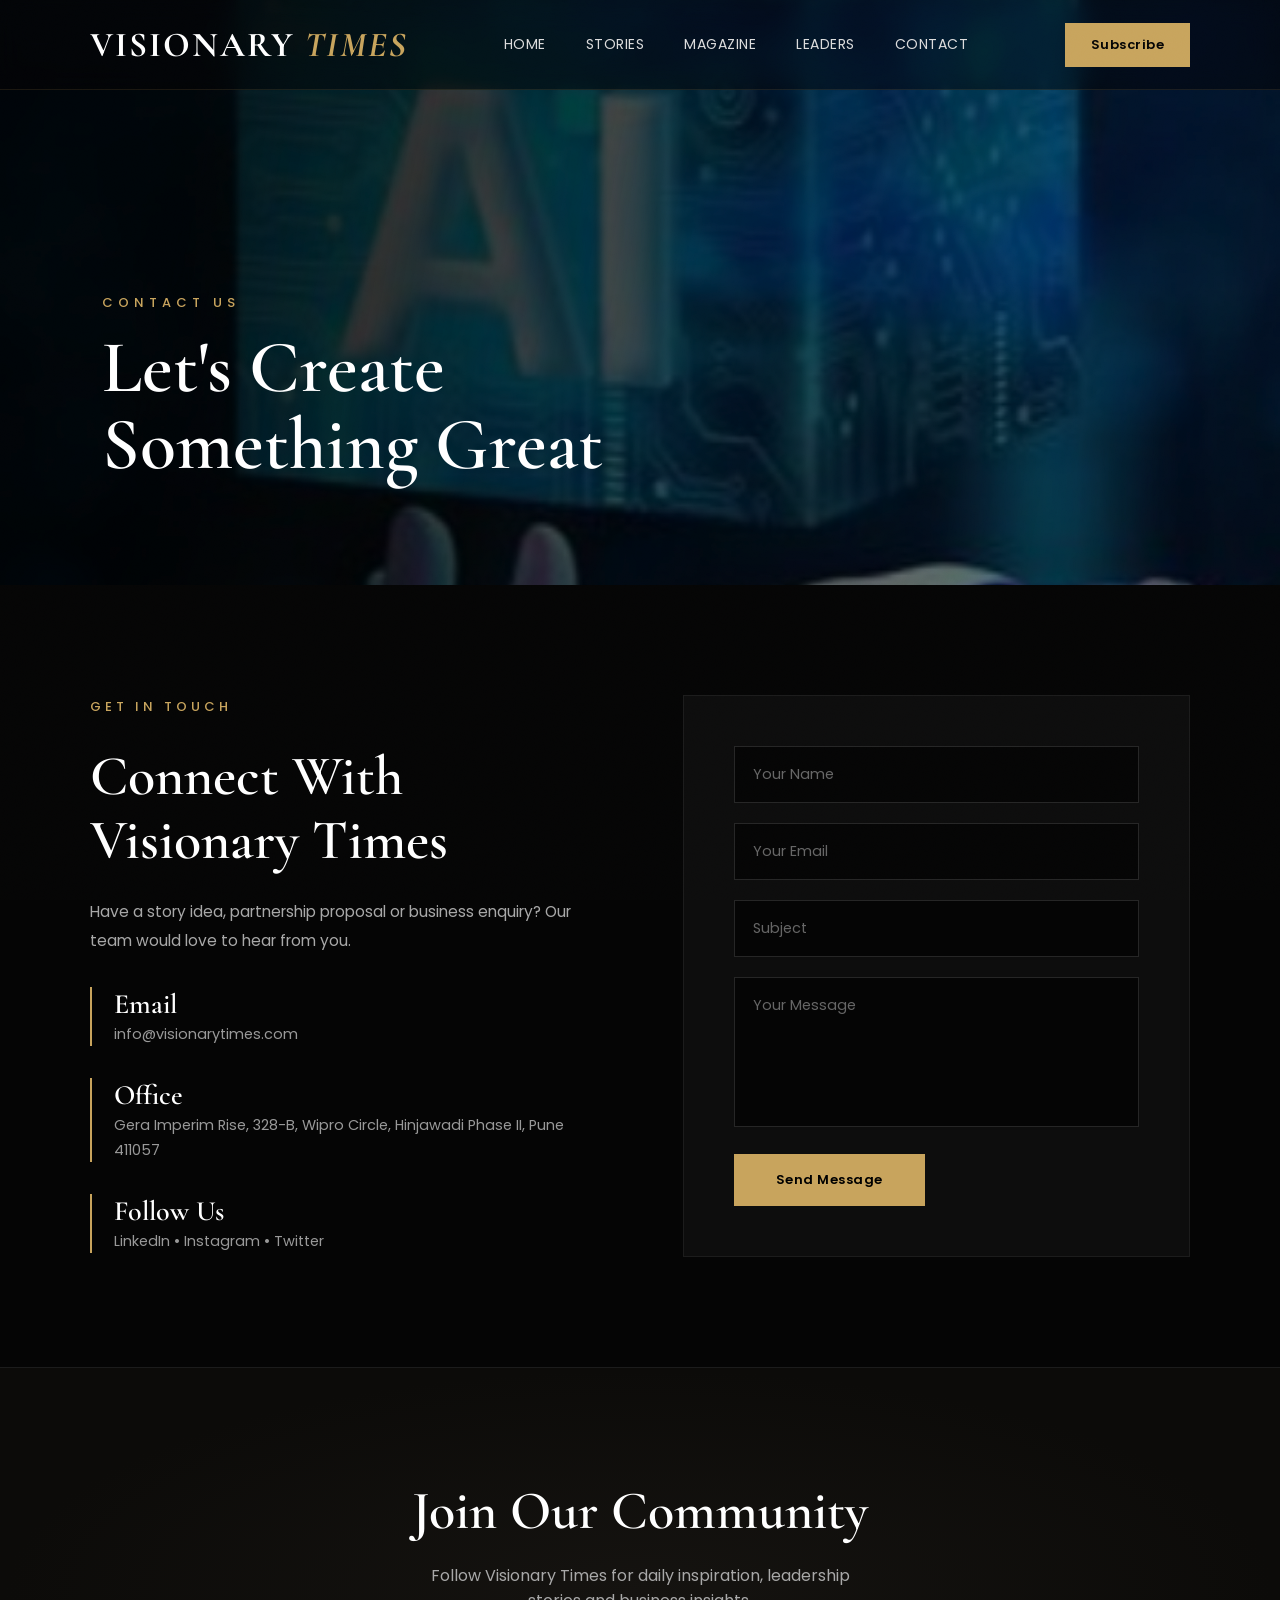
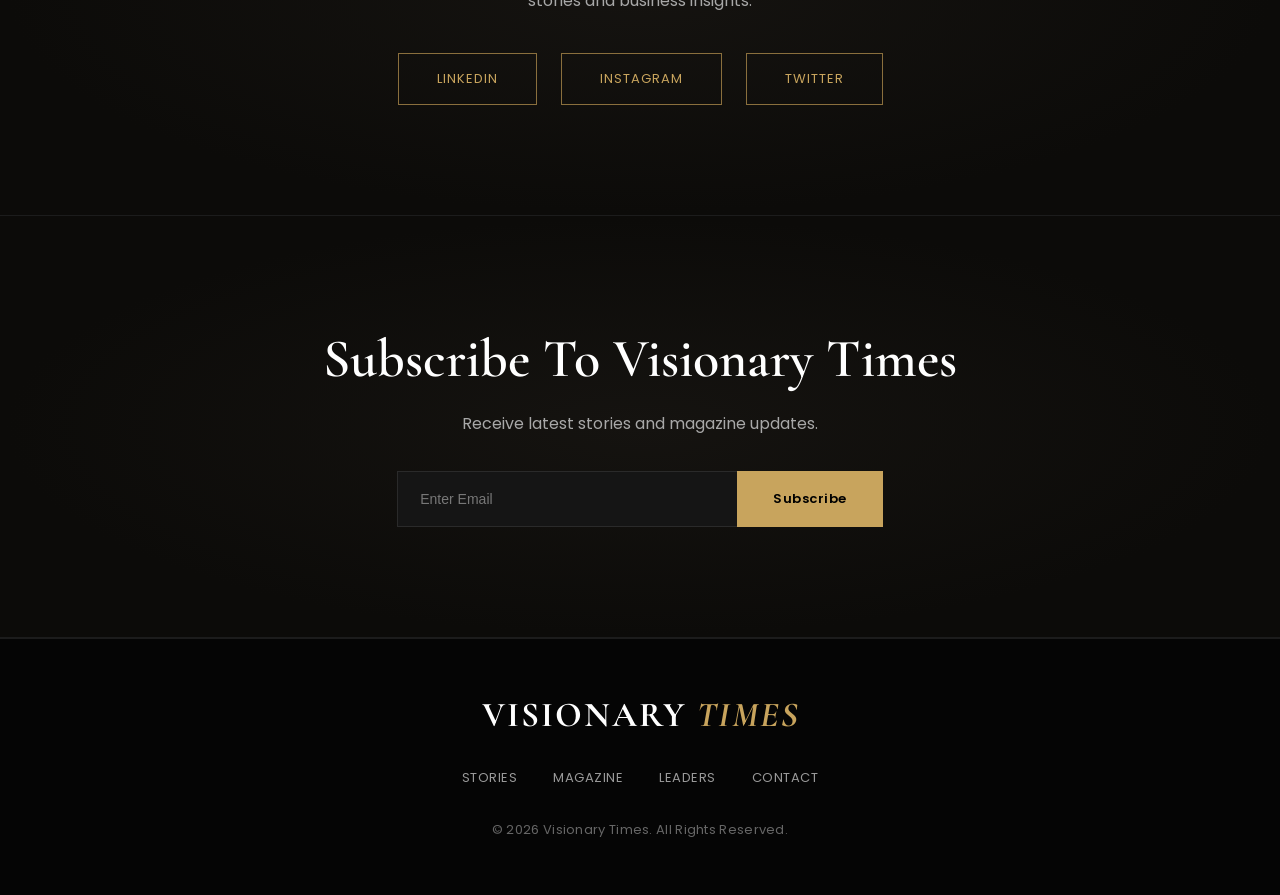
==== day9/contact.html @ ce2d045f "Magazine Website" ====
<!DOCTYPE html>
<html lang="en">
<head>
<meta charset="UTF-8">
<meta name="viewport" content="width=device-width, initial-scale=1.0">
<title>Contact | Visionary Times</title>
<link rel="stylesheet" href="css/style.css">
<link href="https://fonts.googleapis.com/css2?family=Cormorant+Garamond:wght@500;700&family=Poppins:wght@300;400;600&display=swap" rel="stylesheet">
</head>
<body>
<!-- HEADER -->
<header class="header">
<div class="logo">
VISIONARY <span>TIMES</span>
</div>
<nav class="navbar">
<a href="index.html">
Home
</a>
<a href="stories.html">
Stories
</a>
<a href="magazines.html">
Magazine
</a>
<a href="leaders.html">
Leaders
</a>
<a href="contact.html">
Contact
</a>
</nav>
<div class="header-right">
<button>
Subscribe
</button>
<div class="menu">
</div>
</div>
</header>
<!-- HERO -->
<section class="page-hero">
<img src="images/hero2.jpg">
<div class="page-overlay"></div>
<div class="page-title">
<p>
CONTACT US
</p>
<h1>
Let's Create<br>
Something Great
</h1>
</div>
</section>
<!-- CONTACT SECTION -->
<section class="contact-section">
<div class="contact-info">
<p>
GET IN TOUCH
</p>
<h2>
Connect With
Visionary Times
</h2>
<p>
Have a story idea, partnership proposal or
business enquiry? Our team would love to hear from you.
</p>
<div class="info-box">
<h3>
Email
</h3>
<span>
info@visionarytimes.com
</span>
</div>
<div class="info-box">
<h3>
Office
</h3>
<span>
Gera Imperim Rise, 328-B, Wipro Circle, Hinjawadi Phase II, Pune 411057
</span>
</div>
<div class="info-box">
<h3>
Follow Us
</h3>
<span>
LinkedIn • Instagram • Twitter
</span>
</div>
</div>
<!-- FORM -->
<div class="contact-form">
<form>
<input type="text" placeholder="Your Name">
<input type="email" placeholder="Your Email">
<input type="text" placeholder="Subject">
<textarea placeholder="Your Message"></textarea>
<button>
Send Message
</button>
</form>
</div>
</section>
<!-- SOCIAL -->
<section class="social-section">
<h2>
Join Our Community
</h2>
<p>
Follow Visionary Times for daily inspiration,
leadership stories and business insights.
</p>
<div class="social-links">
<a>
LinkedIn
</a>
<a>
Instagram
</a>
<a>
Twitter
</a>
</div>
</section>
<!-- NEWSLETTER -->
<section class="newsletter">
<h2>
Subscribe To Visionary Times
</h2>
<p>
Receive latest stories and magazine updates.
</p>
<div>
<input type="email" placeholder="Enter Email">
<button>
Subscribe
</button>
</div>
</section>
<footer>
<div class="logo">
VISIONARY <span>TIMES</span>
</div>
<div class="footer-links">
<a href="stories.html">
Stories
</a>
<a href="magazines.html">
Magazine
</a>
<a href="leaders.html">
Leaders
</a>
<a href="contact.html">
Contact
</a>
</div>
<p>
© 2026 Visionary Times. All Rights Reserved.
</p>
</footer>
<script src="js/script.js"></script>
</body>
</html>
---- day9/css/style.css ----
@import url('https://fonts.googleapis.com/css2?family=Cormorant+Garamond:ital,wght@0,400;0,500;0,600;0,700;1,500&family=Poppins:wght@300;400;500;600;700&display=swap');

*{
margin:0;
padding:0;
box-sizing:border-box;
}

:root{

--black:#050505;
--dark:#111;
--dark2:#161616;
--gold:#c8a45d;
--gold-light:#e6c988;
--gold-dim:#8a6f3d;
--white:#ffffff;
--gray:#b8b8b8;
--cream:#f5f1e8;

--ease:cubic-bezier(.22,1,.36,1);

}


html{
scroll-behavior:smooth;
}


body{

background:var(--black);
color:var(--white);
font-family:'Poppins',sans-serif;
position:relative;
overflow-x:hidden;

}

/* subtle film-grain texture for a premium print feel */
body::before{

content:"";
position:fixed;
inset:0;
pointer-events:none;
z-index:9999;
opacity:.035;
mix-blend-mode:overlay;
background-image:url("data:image/svg+xml,%3Csvg xmlns='http://www.w3.org/2000/svg' width='140' height='140'%3E%3Cfilter id='n'%3E%3CfeTurbulence type='fractalNoise' baseFrequency='0.9' numOctaves='2' stitchTiles='stitch'/%3E%3C/filter%3E%3Crect width='100%25' height='100%25' filter='url(%23n)'/%3E%3C/svg%3E");

}


::selection{

background:var(--gold);
color:var(--black);

}


::-webkit-scrollbar{

width:9px;

}


::-webkit-scrollbar-track{

background:var(--black);

}


::-webkit-scrollbar-thumb{

background:linear-gradient(var(--gold-dim),var(--gold));
border-radius:10px;

}


img{

width:100%;
display:block;

}



a{

text-decoration:none;
color:white;

}



button{

border:none;
cursor:pointer;
font-family:'Poppins',sans-serif;

}


a:focus-visible,
button:focus-visible,
input:focus-visible,
textarea:focus-visible{

outline:1px solid var(--gold);
outline-offset:4px;

}


@media (prefers-reduced-motion: reduce){

*{
animation-duration:.001ms !important;
transition-duration:.001ms !important;
scroll-behavior:auto !important;
}

}







/* ================= EDITORIAL RULE (signature motif) ================= */

/* a small gold rule + diamond, echoing a print masthead divider */

.subtitle,
.section-heading p{

display:inline-flex;
align-items:center;
gap:12px;

}


.subtitle::before,
.section-heading p::before{

content:"";
display:inline-block;
width:28px;
height:1px;
background:var(--gold);
flex-shrink:0;

}


.subtitle::after,
.section-heading p::after{

content:"◆";
font-size:6px;
color:var(--gold);

}








/* ================= HEADER ================= */


.header{

height:90px;
width:100%;
position:fixed;
top:0;
left:0;
z-index:1000;

display:flex;
align-items:center;
justify-content:space-between;

padding:0 7%;

background:rgba(5,5,5,0.55);

backdrop-filter:blur(14px) saturate(140%);
-webkit-backdrop-filter:blur(14px) saturate(140%);

border-bottom:1px solid rgba(200,164,93,0.12);

transition:background .5s var(--ease),border-color .5s var(--ease);

}


.header::after{

content:"";
position:absolute;
left:0;
bottom:-1px;
height:1px;
width:100%;

background:linear-gradient(90deg,transparent,var(--gold),transparent);

opacity:0;

transition:opacity .5s var(--ease);

}


.header.scrolled::after{

opacity:.6;

}



.logo{

font-family:'Cormorant Garamond',serif;
font-size:35px;
font-weight:700;
letter-spacing:2px;

}


.logo span{

color:var(--gold);
font-style:italic;

}



.navbar{

display:flex;
gap:40px;

}


.navbar a{

font-size:14px;
color:#ddd;
position:relative;
letter-spacing:.5px;
text-transform:uppercase;
transition:color .3s;

}


.navbar a:hover{

color:var(--gold-light);

}



.navbar a::after{

content:"";
position:absolute;
bottom:-8px;
left:0;

width:0;
height:1px;

background:var(--gold);

transition:width .4s var(--ease);

}



.navbar a:hover::after{

width:100%;

}



.header-right{

display:flex;
align-items:center;
gap:25px;

}



.header-right button{

background:var(--gold);
padding:12px 26px;

font-weight:600;
font-size:13px;
letter-spacing:.5px;
color:var(--black);

position:relative;
overflow:hidden;
z-index:1;

transition:color .4s var(--ease),transform .3s var(--ease);

}


.header-right button::before{

content:"";
position:absolute;
inset:0;
background:linear-gradient(90deg,var(--gold-light),var(--gold));
transform:scaleX(0);
transform-origin:left;
transition:transform .45s var(--ease);
z-index:-1;

}


.header-right button:hover{

transform:translateY(-2px);

}


.header-right button:hover::before{

transform:scaleX(1);

}


.menu{

display:none;
font-size:26px;
cursor:pointer;
color:var(--gold);
transition:transform .3s;

}


.menu:hover{

transform:rotate(90deg);

}








/* ================= HERO ================= */


.hero{

height:100vh;
position:relative;
overflow:hidden;

}



.hero-slide{

position:absolute;
height:100%;
width:100%;

opacity:0;
transition:opacity 1.2s var(--ease);

}



.hero-slide.active{

opacity:1;

}



.hero-slide img{

height:100%;
object-fit:cover;
transform:scale(1.08);
transition:transform 8s linear;

}


.hero-slide.active img{

transform:scale(1);

}



.hero-overlay{

position:absolute;
inset:0;

background:

linear-gradient(
100deg,
rgba(0,0,0,.9) 10%,
rgba(0,0,0,.55) 55%,
rgba(0,0,0,.2)
);

}



.hero-content{

position:absolute;

top:50%;
left:8%;

transform:translateY(-50%);

max-width:700px;

}



.hero-content p{

letter-spacing:5px;
color:var(--gold);

font-size:13px;
font-weight:500;
text-transform:uppercase;

margin-bottom:22px;

opacity:0;
animation:heroUp .9s var(--ease) .2s forwards;

}



.hero-content h1{

font-family:'Cormorant Garamond',serif;

font-size:88px;
font-weight:600;

line-height:1.02;

margin-bottom:40px;

opacity:0;
animation:heroUp 1s var(--ease) .4s forwards;

}


@keyframes heroUp{

from{opacity:0;transform:translateY(28px);}
to{opacity:1;transform:translateY(0);}

}



.hero-content a{

display:inline-block;

border:1px solid var(--gold);

padding:16px 42px;

font-size:13px;
letter-spacing:1px;
text-transform:uppercase;

position:relative;
overflow:hidden;
z-index:1;

opacity:0;
animation:heroUp 1s var(--ease) .6s forwards;

transition:color .4s var(--ease),border-color .4s;

}


.hero-content a::before{

content:"";
position:absolute;
inset:0;
background:var(--gold);
transform:scaleX(0);
transform-origin:left;
transition:transform .45s var(--ease);
z-index:-1;

}



.hero-content a:hover{

color:black;

}


.hero-content a:hover::before{

transform:scaleX(1);

}



.slider-controls{

position:absolute;
bottom:50px;
right:8%;

display:flex;
gap:18px;

z-index:5;

}



.slider-controls span{

border:1px solid rgba(255,255,255,.35);

width:50px;
height:50px;

display:flex;
align-items:center;
justify-content:center;

font-size:20px;

cursor:pointer;

transition:border-color .3s,background .3s,transform .3s;

}


.slider-controls span:hover{

border-color:var(--gold);
background:rgba(200,164,93,.12);
transform:translateY(-3px);

}








/* ================= BREAKING ================= */


.breaking{

display:flex;
align-items:center;

background:#0d0d0d;

padding:18px 7%;

gap:30px;

border-bottom:1px solid #1c1c1c;

overflow:hidden;

}



.breaking div{

color:var(--gold);

font-weight:600;
font-size:13px;
letter-spacing:2px;
text-transform:uppercase;

flex-shrink:0;

padding-right:24px;
border-right:1px solid rgba(200,164,93,.3);

}



.breaking p{

color:#ccc;
font-size:14px;
letter-spacing:.3px;

white-space:nowrap;

}








/* ================= COMMON ================= */


.about,
.magazines,
.features,
.leaders,
.editors{

padding:110px 7%;

}



.subtitle,
.section-heading p{

color:var(--gold);

letter-spacing:4px;

font-size:13px;
font-weight:500;
text-transform:uppercase;

}



.about{

text-align:center;

}



.about h2,
.section-heading h2{

font-family:'Cormorant Garamond',serif;

font-size:58px;
font-weight:600;

margin:22px 0;

}



.about p:last-child{

max-width:680px;
margin:auto;

color:#a8a8a8;

line-height:1.85;
font-size:15.5px;

}








/* ================= MAGAZINES ================= */


.section-heading{

margin-bottom:60px;

}



/* ================= MAGAZINE MARQUEE (continuous auto-scroll) ================= */


.magazine-marquee{

width:100%;

overflow:hidden;

position:relative;

/* fade the edges so covers appear to glide in and out rather than cut off */
-webkit-mask-image:linear-gradient(90deg,transparent,#000 8%,#000 92%,transparent);
mask-image:linear-gradient(90deg,transparent,#000 8%,#000 92%,transparent);

}


.marquee-track{

display:flex;

align-items:center;

gap:35px;

width:max-content;

animation:marqueeScroll 28s linear infinite;

}


.magazine-marquee:hover .marquee-track{

animation-play-state:paused;

}


@keyframes marqueeScroll{

from{ transform:translateX(0); }

to{ transform:translateX(-50%); }

}


.marquee-track img{

width:230px;

height:335px;

object-fit:cover;

flex-shrink:0;

opacity:.55;

filter:grayscale(55%);

transform:scale(.92);

box-shadow:0 20px 40px rgba(0,0,0,.5);

transition:transform .5s var(--ease),opacity .5s,filter .5s,box-shadow .5s;

}


.marquee-track img:hover{

opacity:1;

filter:grayscale(0%);

transform:scale(1.06) translateY(-10px);

box-shadow:0 30px 55px rgba(0,0,0,.7),0 0 0 1px rgba(200,164,93,.35);

}


@media(max-width:900px){

.marquee-track img{

width:170px;

height:245px;

}

.marquee-track{

gap:22px;

animation-duration:20s;

}

}








/* ================= STORIES ================= */


.feature-grid{

display:grid;

grid-template-columns:repeat(3,1fr);

gap:30px;

}



.feature-grid article{

background:#0d0d0d;
border:1px solid #1c1c1c;

overflow:hidden;

transition:border-color .4s,transform .4s var(--ease);

}


.feature-grid article:hover{

border-color:rgba(200,164,93,.4);
transform:translateY(-6px);

}



.feature-grid img{

height:300px;

object-fit:cover;

transition:transform .7s var(--ease);

}


.feature-grid article:hover img{

transform:scale(1.07);

}



.feature-grid div{

padding:28px;

}



.feature-grid h3{

font-family:'Cormorant Garamond',serif;

font-size:29px;
font-weight:600;
line-height:1.25;

}



.feature-grid p{

color:#999;
font-size:14.5px;
line-height:1.7;

margin:15px 0;

}



.feature-grid a{

color:var(--gold);
font-size:13px;
letter-spacing:.5px;
text-transform:uppercase;

position:relative;

padding-bottom:3px;
border-bottom:1px solid transparent;

transition:border-color .3s,letter-spacing .3s;

}


.feature-grid a:hover{

border-color:var(--gold);
letter-spacing:1.2px;

}









/* ================= LEADERS ================= */


.leader-grid{

display:grid;

grid-template-columns:repeat(3,1fr);

gap:35px;

}



.leader-card{

position:relative;
overflow:hidden;

}


.leader-card::after{

content:"";
position:absolute;
inset:0;
background:linear-gradient(0deg,rgba(0,0,0,.85) 10%,transparent 55%);

}



.leader-card img{

height:450px;

object-fit:cover;

transition:transform .7s var(--ease),filter .5s;

filter:grayscale(35%);

}


.leader-card:hover img{

transform:scale(1.08);
filter:grayscale(0%);

}



.leader-card h3{

position:absolute;

bottom:30px;
left:30px;

font-family:'Cormorant Garamond',serif;

font-size:32px;
font-weight:600;

z-index:1;

}


.leader-card::before{

content:"";
position:absolute;
left:30px;
bottom:78px;
width:36px;
height:2px;
background:var(--gold);
z-index:1;
transform:scaleX(0);
transform-origin:left;
transition:transform .5s var(--ease) .1s;

}


.leader-card:hover::before{

transform:scaleX(1);

}








/* ================= EDITORS ================= */


.editor-grid{

display:grid;

grid-template-columns:repeat(3,1fr);

gap:30px;

}



.editor-grid img{

height:350px;

object-fit:cover;

filter:grayscale(75%);

transition:filter .5s,transform .6s var(--ease);

}


.editor-grid img:hover{

filter:grayscale(0%);
transform:scale(1.04);

}








/* ================= NEWSLETTER ================= */


.newsletter{

background:radial-gradient(ellipse at center,#151310 0%,#0c0b09 70%);

padding:110px 7%;

text-align:center;

position:relative;

border-top:1px solid #1c1c1c;
border-bottom:1px solid #1c1c1c;

}



.newsletter h2{

font-family:'Cormorant Garamond',serif;

font-size:54px;
font-weight:600;

}



.newsletter p{

color:#a8a8a8;

margin:20px auto 35px;

max-width:480px;

}



.newsletter > div{

display:inline-flex;
gap:0;

}



.newsletter input{

padding:18px 22px;

width:340px;

background:#151515;
border:1px solid #2a2a2a;
border-right:none;

color:white;
font-size:14px;

transition:border-color .3s;

}


.newsletter input:focus{

outline:none;
border-color:var(--gold);

}


.newsletter input::placeholder{

color:#777;

}



.newsletter button{

padding:18px 36px;

background:var(--gold);

font-weight:600;
font-size:13px;
letter-spacing:.5px;

color:black;

transition:background .3s;

}


.newsletter button:hover{

background:var(--gold-light);

}








/* ================= FOOTER ================= */


footer{

padding:55px 7%;

border-top:1px solid #1c1c1c;

text-align:center;

}



.footer-links{

display:flex;

justify-content:center;

gap:36px;

margin:32px;

flex-wrap:wrap;

}


.footer-links a{

font-size:13px;
letter-spacing:.5px;
text-transform:uppercase;
color:#999;

transition:color .3s;

}


.footer-links a:hover{

color:var(--gold);

}



footer p{

color:#666;
font-size:13px;
letter-spacing:.3px;

}








/* ================= RESPONSIVE ================= */


@media(max-width:900px){


.navbar{

display:none;

}


.menu{

display:block;

}


.hero-content h1{

font-size:48px;

}


.hero-content p{

font-size:12px;
letter-spacing:3px;

}


.feature-grid,
.leader-grid,
.editor-grid{

grid-template-columns:1fr;

}


.about h2,
.section-heading h2,
.newsletter h2{

font-size:38px;

}


.newsletter > div{

flex-direction:column;
width:100%;
max-width:340px;
margin:auto;

}


.newsletter input{

width:100%;
border-right:1px solid #2a2a2a;
border-bottom:none;

}


.newsletter button{

width:100%;

}


}
.navbar.show{

display:flex;

position:absolute;

top:90px;
left:0;

width:100%;

background:rgba(5,5,5,.98);
backdrop-filter:blur(10px);

flex-direction:column;

align-items:center;

padding:40px;

gap:25px;

border-bottom:1px solid rgba(200,164,93,.15);

animation:heroUp .35s var(--ease);

}
/* STORIES PAGE */


.page-hero{

height:65vh;
position:relative;
overflow:hidden;

}


.page-hero img{

height:100%;
object-fit:cover;

animation:slowZoom 12s ease-out forwards;

}


@keyframes slowZoom{

from{transform:scale(1.12);}
to{transform:scale(1);}

}



.page-overlay{

position:absolute;
inset:0;

background:linear-gradient(100deg,rgba(0,0,0,.88) 15%,rgba(0,0,0,.4));

}



.page-title{

position:absolute;

top:50%;
left:8%;

transform:translateY(-50%);

opacity:0;
animation:heroUp .9s var(--ease) .2s forwards;

}



.page-title p{

color:var(--gold);

letter-spacing:5px;
font-size:13px;
font-weight:500;
text-transform:uppercase;

margin-bottom:16px;

}



.page-title h1{

font-family:'Cormorant Garamond',serif;

font-size:74px;
font-weight:600;
line-height:1.05;

}



.categories{

padding:32px 7%;

display:flex;

justify-content:center;

gap:42px;

flex-wrap:wrap;

border-bottom:1px solid #1c1c1c;

background:#0b0b0b;
}
.categories a{
color:#999;
cursor:pointer;
font-size:13px;
letter-spacing:1px;
text-transform:uppercase;
position:relative;
padding-bottom:6px;
transition:color .3s;
}
.categories a::after{
content:"";
position:absolute;
left:0;bottom:0;
width:0;height:1px;
background:var(--gold);
transition:width .35s var(--ease);
}
.categories a:hover{
color:var(--gold);
}
.categories a:hover::after{
width:100%;
}
.main-story{
padding:110px 7%;
display:grid;
grid-template-columns:1fr 1fr;
gap:65px;
align-items:center;
}
.story-image{
overflow:hidden;
}
.story-image img{
transition:transform .8s var(--ease);
}
.story-image:hover img{
transform:scale(1.05);
}
.story-content p:first-child{
color:var(--gold);
letter-spacing:3px;
font-size:13px;
font-weight:500;
}
.story-content h2{
font-family:'Cormorant Garamond',serif;
font-size:52px;
font-weight:600;
line-height:1.1;
margin:22px 0;
}
.story-content p{
color:#a8a8a8;
line-height:1.85;
font-size:15.5px;
}
.story-content a{
display:inline-block;
margin-top:32px;
color:var(--gold);
font-size:13px;
letter-spacing:1px;
text-transform:uppercase;
padding-bottom:6px;
border-bottom:1px solid var(--gold-dim);
transition:letter-spacing .3s,border-color .3s;
}
.story-content a:hover{
letter-spacing:2px;
border-color:var(--gold);
}
.article-grid{
display:grid;
grid-template-columns:repeat(2,1fr);
gap:40px;
}
.article-grid article{
background:#0d0d0d;
border:1px solid #1c1c1c;
overflow:hidden;
transition:transform .4s var(--ease),border-color .4s;
}
.article-grid article:hover{
transform:translateY(-6px);
border-color:rgba(200,164,93,.4);
}
.article-grid img{
height:300px;
object-fit:cover;
transition:transform .7s var(--ease);
}
.article-grid article:hover img{
transform:scale(1.06);
}
.article-grid div{
padding:28px;
}
.article-grid span{
color:var(--gold);
font-size:12px;
letter-spacing:1.5px;
text-transform:uppercase;
}
.article-grid h3{
font-family:'Cormorant Garamond',serif;
font-size:32px;
font-weight:600;
line-height:1.2;
margin:15px 0;
}
.article-grid p{
color:#999;
font-size:14.5px;
line-height:1.7;
}
.current-issue{
padding:110px 7%;
display:grid;
grid-template-columns:.85fr 1fr;
gap:80px;
align-items:center;
}
.issue-image img{
width:400px;
margin:auto;
box-shadow:0 35px 70px rgba(0,0,0,.65);
transition:transform .5s var(--ease);
}
.issue-image:hover img{
transform:translateY(-10px) rotate(-1deg);
}
.issue-content p:first-child{
color:var(--gold);
letter-spacing:4px;
font-size:13px;
font-weight:500;
}
.issue-content h2{
font-family:'Cormorant Garamond',serif;
font-size:56px;
font-weight:600;
line-height:1.15;
margin:25px 0;
}
.issue-content p{
color:#a8a8a8;
line-height:1.85;
font-size:15.5px;
}
.issue-content button{
margin-top:32px;
padding:16px 42px;
background:var(--gold);
font-weight:600;
font-size:13px;
letter-spacing:.5px;
color:black;
transition:background .3s,transform .3s;
}
.issue-content button:hover{
background:var(--gold-light);
transform:translateY(-2px);
}
.archive{
padding:110px 7%;
}
.magazine-gallery{
display:grid;
grid-template-columns:repeat(3,1fr);
gap:40px;
}
.mag-card{
background:#0d0d0d;
border:1px solid #1c1c1c;
overflow:hidden;
transition:transform .5s var(--ease),border-color .4s;
}
.mag-card:hover{
transform:translateY(-14px);
border-color:rgba(200,164,93,.4);
}
.mag-card > img{
transition:transform .7s var(--ease);
}
.mag-card:hover > img{
transform:scale(1.05);
}
.mag-card img{
height:420px;
object-fit:cover;
}
.mag-card div{
padding:26px;
}
.mag-card h3{
font-family:'Cormorant Garamond',serif;
font-size:32px;
font-weight:600;
}
.mag-card p{
color:#999;
margin:10px 0;
font-size:14px;
}
.mag-card a{
color:var(--gold);
font-size:13px;
letter-spacing:.5px;
text-transform:uppercase;
}
@media(max-width:900px){
.current-issue{
grid-template-columns:1fr;
}
.magazine-gallery{
grid-template-columns:1fr;
}
}
.featured-leader{
padding:110px 7%;
display:grid;
grid-template-columns:1fr 1fr;
gap:75px;
align-items:center;
}
.leader-image{
overflow:hidden;
}
.leader-image img{
height:580px;
object-fit:cover;
transition:transform .7s var(--ease);
}
.leader-image:hover img{
transform:scale(1.04);
}
.leader-info p:first-child{
color:var(--gold);
letter-spacing:4px;
font-size:13px;
font-weight:500;
}
.leader-info h2{
font-family:'Cormorant Garamond',serif;
font-size:56px;
font-weight:600;
line-height:1.15;
margin:22px 0;
}
.leader-info h3{
color:var(--gold);
font-weight:400;
font-style:italic;
font-family:'Cormorant Garamond',serif;
font-size:24px;
margin-bottom:22px;
}
.leader-info p{
color:#a8a8a8;
line-height:1.85;
font-size:15.5px;
}
.leader-info a{
display:inline-block;
margin-top:32px;
color:var(--gold);
font-size:13px;
letter-spacing:1px;
text-transform:uppercase;
padding-bottom:6px;
border-bottom:1px solid var(--gold-dim);
transition:letter-spacing .3s,border-color .3s;
}
.leader-info a:hover{
letter-spacing:2px;
border-color:var(--gold);
}
.leader-section{
padding:110px 7%;
}
.leaders-profile{
display:grid;
grid-template-columns:repeat(3,1fr);
gap:35px;
}
.profile-card{
background:#0d0d0d;
border:1px solid #1c1c1c;
overflow:hidden;
transition:transform .5s var(--ease),border-color .4s;
}
.profile-card:hover{
transform:translateY(-10px);
border-color:rgba(200,164,93,.4);
}
.profile-card > img{
transition:transform .7s var(--ease);
filter:grayscale(40%);
}
.profile-card:hover > img{
transform:scale(1.06);
filter:grayscale(0%);
}
.profile-card img{
height:440px;
object-fit:cover;
}
.profile-card div{
padding:26px;
}
.profile-card h3{
font-family:'Cormorant Garamond',serif;
font-size:30px;
font-weight:600;
}
.profile-card p{
color:#999;
font-size:14px;
margin-top:6px;
}
.profile-card a{
color:var(--gold);
display:inline-block;
margin-top:16px;
font-size:12.5px;
letter-spacing:.5px;
text-transform:uppercase;
border-bottom:1px solid transparent;
transition:border-color .3s;
}
.profile-card a:hover{
border-color:var(--gold);
}
.achievement{
padding:90px 7%;
background:linear-gradient(180deg,#111,#0b0b0b);
display:grid;
grid-template-columns:repeat(4,1fr);
text-align:center;
}
.achievement > div{
position:relative;
}
.achievement > div:not(:last-child)::after{
content:"";
position:absolute;
right:0;
top:10%;
height:80%;
width:1px;
background:#222;
}
.achievement h2{
font-family:'Cormorant Garamond',serif;
font-size:64px;
font-weight:600;
color:var(--gold);
}
.achievement p{
color:#999;
font-size:13px;
letter-spacing:1px;
text-transform:uppercase;
margin-top:8px;
}
@media(max-width:900px){
.featured-leader{
grid-template-columns:1fr;
}
.leaders-profile{
grid-template-columns:1fr;
}
.achievement{
grid-template-columns:repeat(2,1fr);
gap:40px;
}
.achievement > div:nth-child(2)::after{
display:none;
}
}
.contact-section{
padding:110px 7%;
display:grid;
grid-template-columns:1fr 1fr;
gap:85px;
}
.contact-info>p:first-child{
color:var(--gold);
letter-spacing:4px;
font-size:13px;
font-weight:500;
}
.contact-info h2{
font-family:'Cormorant Garamond',serif;
font-size:56px;
font-weight:600;
line-height:1.15;
margin:25px 0;
}
.contact-info>p{
color:#a8a8a8;
line-height:1.85;
font-size:15.5px;
}
.info-box{
margin-top:32px;
border-left:2px solid var(--gold);
padding-left:22px;
transition:border-color .3s,padding-left .3s;
}
.info-box:hover{
padding-left:28px;
border-color:var(--gold-light);
}
.info-box h3{
font-family:'Cormorant Garamond',serif;
font-size:28px;
font-weight:600;
}
.info-box span{
color:#999;
font-size:14.5px;
}
.contact-form{
background:#0d0d0d;
border:1px solid #1c1c1c;
padding:50px;
}
.contact-form input,
.contact-form textarea{
width:100%;
padding:17px 18px;
margin-bottom:20px;
background:#050505;
border:1px solid #262626;
color:white;
font-family:Poppins;
font-size:14.5px;
transition:border-color .3s;
}
.contact-form input::placeholder,
.contact-form textarea::placeholder{
color:#666;
}
.contact-form input:focus,
.contact-form textarea:focus{
outline:none;
border-color:var(--gold);
}
.contact-form textarea{
height:150px;
resize:none;
}
.contact-form button{
padding:16px 42px;
background:var(--gold);
font-weight:600;
font-size:13px;
letter-spacing:.5px;
color:black;
transition:background .3s,transform .3s;
}
.contact-form button:hover{
background:var(--gold-light);
transform:translateY(-2px);
}
.social-section{
padding:110px 7%;
text-align:center;
background:radial-gradient(ellipse at center,#151310 0%,#0c0b09 70%);
border-top:1px solid #1c1c1c;
}
.social-section h2{
font-family:'Cormorant Garamond',serif;
font-size:54px;
font-weight:600;
}
.social-section p{
color:#a8a8a8;
margin:20px auto;
max-width:460px;
}
.social-links{
display:flex;
justify-content:center;
gap:24px;
margin-top:40px;
flex-wrap:wrap;
}
.social-links a{
border:1px solid var(--gold-dim);
padding:15px 38px;
color:var(--gold);
font-size:13px;
letter-spacing:1px;
text-transform:uppercase;
position:relative;
overflow:hidden;
z-index:1;
transition:color .4s var(--ease),border-color .4s;
}
.social-links a::before{
content:"";
position:absolute;
inset:0;
background:var(--gold);
transform:scaleX(0);
transform-origin:left;
transition:transform .4s var(--ease);
z-index:-1;
}
.social-links a:hover{
color:black;
border-color:var(--gold);
}
.social-links a:hover::before{
transform:scaleX(1);
}
@media(max-width:900px){
.contact-section{
grid-template-columns:1fr;
}
.contact-form{
padding:28px;
}
}
.reveal{
opacity:0;
transform:translateY(40px);
transition:opacity .8s var(--ease),transform .8s var(--ease);
}
.reveal.visible{
opacity:1;
transform:translateY(0);
}
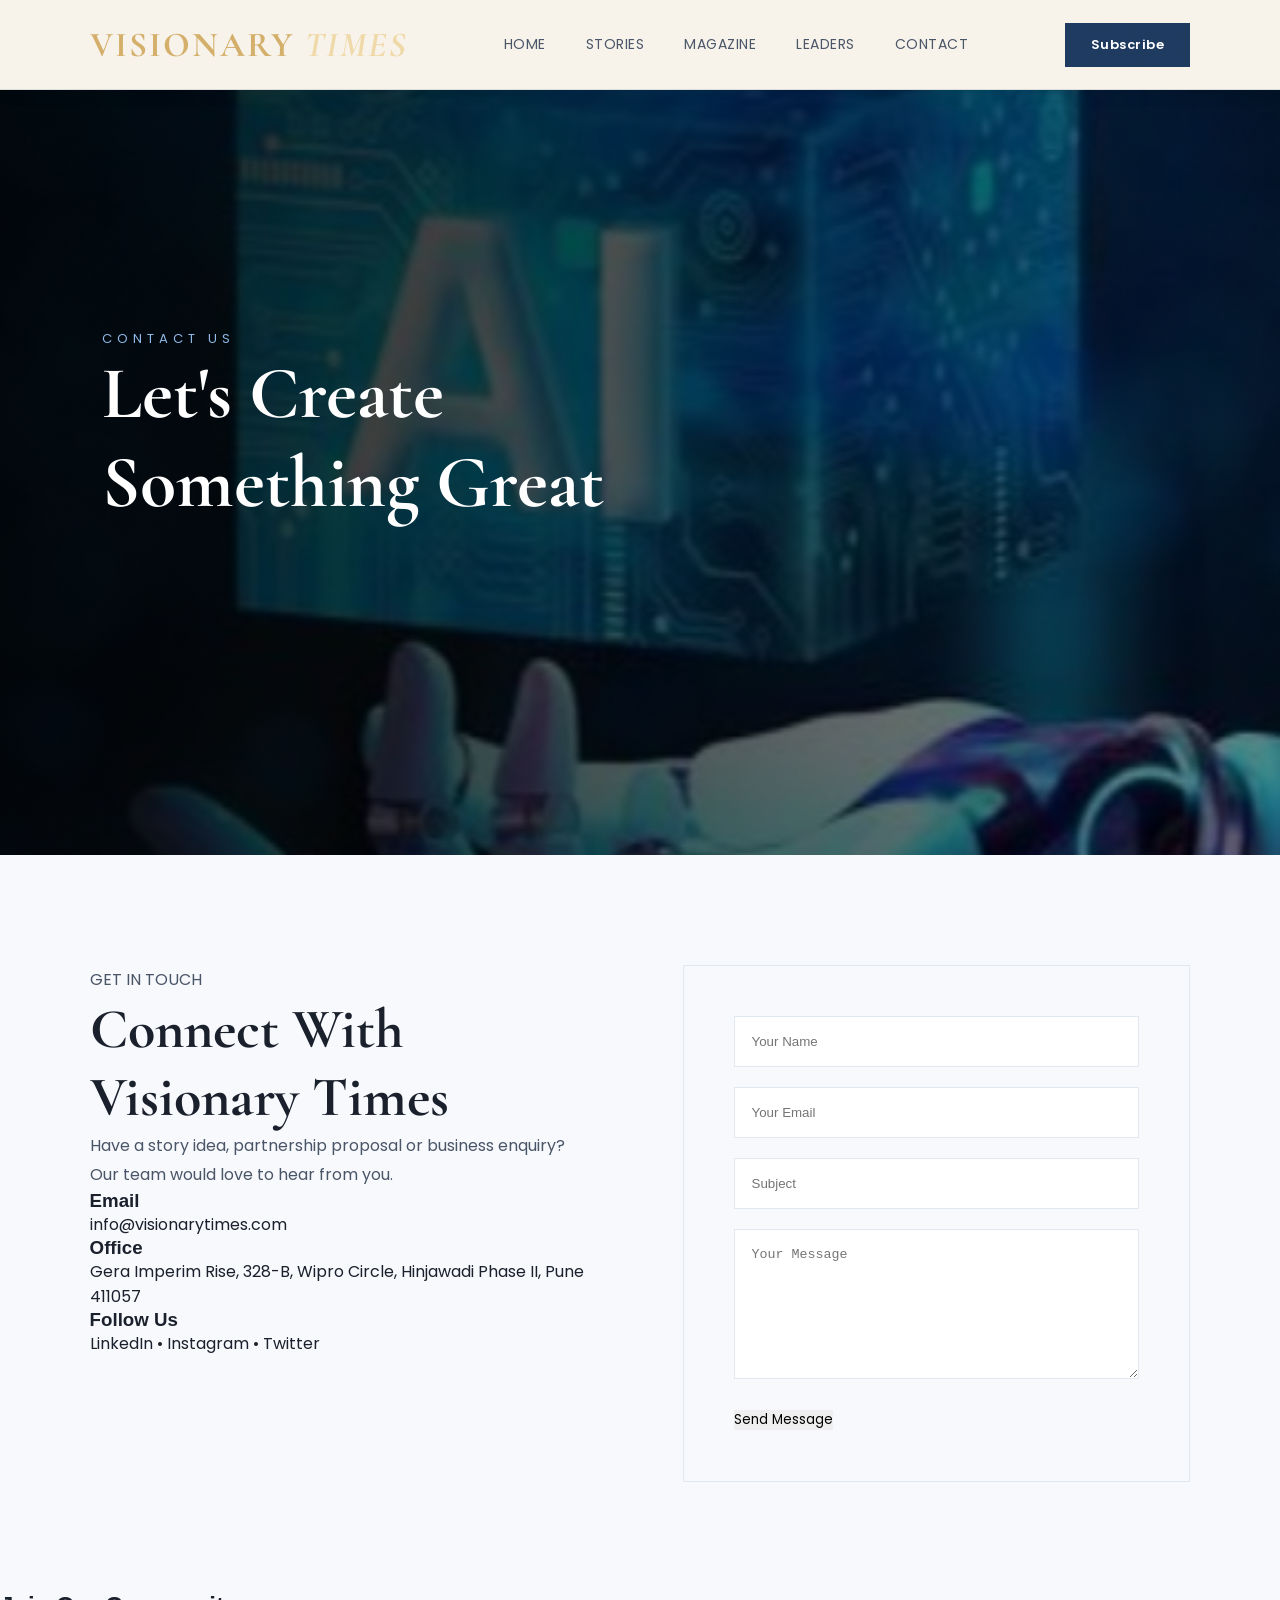
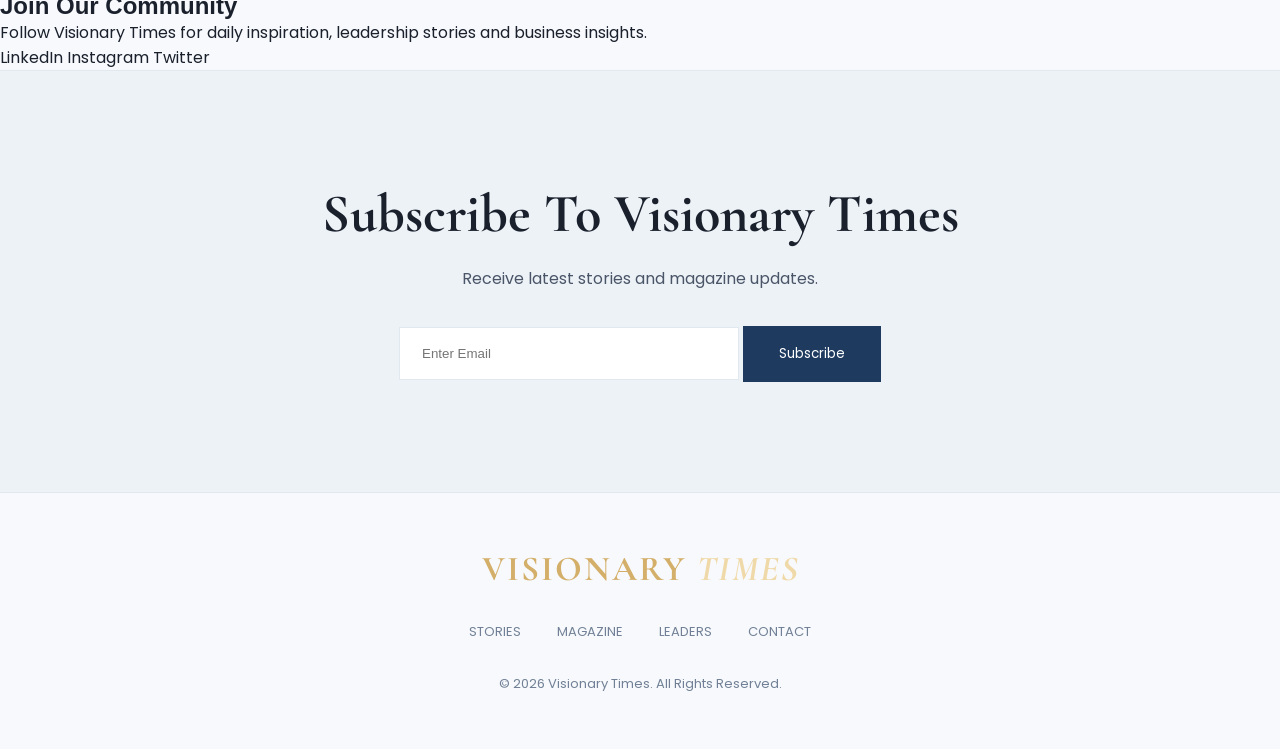
==== commit 66e94e42: "updated wbsite" ====
--- a/day9/contact.html
+++ b/day9/contact.html
@@ -106,9 +106,7 @@
 </section>
 <!-- SOCIAL -->
 <section class="social-section">
-<h2>
-Join Our Community
-</h2>
+<h2>Join Our Community</h2>
 <p>
 Follow Visionary Times for daily inspiration,
 leadership stories and business insights.
@@ -130,9 +128,7 @@
 <h2>
 Subscribe To Visionary Times
 </h2>
-<p>
-Receive latest stories and magazine updates.
-</p>
+<p>Receive latest stories and magazine updates.</p>
 <div>
 <input type="email" placeholder="Enter Email">
 <button>
@@ -145,22 +141,12 @@
 VISIONARY <span>TIMES</span>
 </div>
 <div class="footer-links">
-<a href="stories.html">
-Stories
-</a>
-<a href="magazines.html">
-Magazine
-</a>
-<a href="leaders.html">
-Leaders
-</a>
-<a href="contact.html">
-Contact
-</a>
+<a href="stories.html">Stories</a>
+<a href="magazines.html">Magazine</a>
+<a href="leaders.html">Leaders</a>
+<a href="contact.html">Contact</a>
 </div>
-<p>
-© 2026 Visionary Times. All Rights Reserved.
-</p>
+<p>© 2026 Visionary Times. All Rights Reserved.</p>
 </footer>
 <script src="js/script.js"></script>
 </body>
--- a/day9/css/style.css
+++ b/day9/css/style.css
@@ -1,2066 +1,950 @@
 @import url('https://fonts.googleapis.com/css2?family=Cormorant+Garamond:ital,wght@0,400;0,500;0,600;0,700;1,500&family=Poppins:wght@300;400;500;600;700&display=swap');
-
 *{
-margin:0;
-padding:0;
-box-sizing:border-box;
-}
-
+    margin:0;
+    padding:0;
+    box-sizing:border-box;
+}
 :root{
-
---black:#050505;
---dark:#111;
---dark2:#161616;
---gold:#c8a45d;
---gold-light:#e6c988;
---gold-dim:#8a6f3d;
---white:#ffffff;
---gray:#b8b8b8;
---cream:#f5f1e8;
-
---ease:cubic-bezier(.22,1,.36,1);
-
-}
-
-
+    --accent:#1E3A5F;
+    --accent-light:#2C5282;
+    --accent-dim:#718096;
+    --ink:#1A202C;
+    --muted:#A0AEC0;
+    --paper:#F7F9FC;
+    --ease:cubic-bezier(.22,1,.36,1);
+}
 html{
-scroll-behavior:smooth;
-}
-
-
+    scroll-behavior:smooth;
+}
 body{
-
-background:var(--black);
-color:var(--white);
-font-family:'Poppins',sans-serif;
-position:relative;
-overflow-x:hidden;
-
-}
-
-/* subtle film-grain texture for a premium print feel */
+    background:var(--paper);
+    color:var(--ink);
+    font-family:'Poppins',sans-serif;
+    overflow-x:hidden;
+    position:relative;
+}
 body::before{
-
-content:"";
-position:fixed;
-inset:0;
-pointer-events:none;
-z-index:9999;
-opacity:.035;
-mix-blend-mode:overlay;
-background-image:url("data:image/svg+xml,%3Csvg xmlns='http://www.w3.org/2000/svg' width='140' height='140'%3E%3Cfilter id='n'%3E%3CfeTurbulence type='fractalNoise' baseFrequency='0.9' numOctaves='2' stitchTiles='stitch'/%3E%3C/filter%3E%3Crect width='100%25' height='100%25' filter='url(%23n)'/%3E%3C/svg%3E");
-
-}
-
-
+    content:"";
+    position:fixed;
+    inset:0;
+    pointer-events:none;
+    z-index:9999;
+    opacity:.035;
+    mix-blend-mode:overlay;
+    background-image:url("data:image/svg+xml,%3Csvg xmlns='http://www.w3.org/2000/svg' width='140' height='140'%3E%3Cfilter id='n'%3E%3CfeTurbulence type='fractalNoise' baseFrequency='.9' numOctaves='2' stitchTiles='stitch'/%3E%3C/filter%3E%3Crect width='100%25' height='100%25' filter='url(%23n)'/%3E%3C/svg%3E");
+}
 ::selection{
-
-background:var(--gold);
-color:var(--black);
-
-}
-
-
+    background:var(--accent);
+    color:var(--paper);
+}
 ::-webkit-scrollbar{
-
-width:9px;
-
-}
-
-
+    width:9px;
+}
 ::-webkit-scrollbar-track{
-
-background:var(--black);
-
-}
-
-
+    background:var(--paper);
+}
 ::-webkit-scrollbar-thumb{
-
-background:linear-gradient(var(--gold-dim),var(--gold));
-border-radius:10px;
-
-}
-
-
+    background:linear-gradient(var(--accent-dim),var(--accent));
+    border-radius:10px;
+}
 img{
-
-width:100%;
-display:block;
-
-}
-
-
-
+    width:100%;
+    display:block;
+}
 a{
-
-text-decoration:none;
-color:white;
-
-}
-
-
-
+    text-decoration:none;
+    color:var(--ink);
+}
 button{
-
-border:none;
-cursor:pointer;
-font-family:'Poppins',sans-serif;
-
-}
-
-
+    border:0;
+    cursor:pointer;
+    font-family:'Poppins',sans-serif;
+}
 a:focus-visible,
 button:focus-visible,
 input:focus-visible,
 textarea:focus-visible{
-
-outline:1px solid var(--gold);
-outline-offset:4px;
-
-}
-
-
-@media (prefers-reduced-motion: reduce){
-
-*{
-animation-duration:.001ms !important;
-transition-duration:.001ms !important;
-scroll-behavior:auto !important;
-}
-
-}
-
-
-
-
-
-
-
-/* ================= EDITORIAL RULE (signature motif) ================= */
-
-/* a small gold rule + diamond, echoing a print masthead divider */
-
+    outline:1px solid var(--accent);
+    outline-offset:4px;
+}
+@media(prefers-reduced-motion:reduce){
+    *{
+        animation-duration:.001ms!important;
+        transition-duration:.001ms!important;
+        scroll-behavior:auto!important;
+    }
+}
 .subtitle,
 .section-heading p{
-
-display:inline-flex;
-align-items:center;
-gap:12px;
-
-}
-
-
+    display:inline-flex;
+    align-items:center;
+    gap:12px;
+    color:var(--accent);
+    letter-spacing:4px;
+    font-size:13px;
+    font-weight:500;
+    text-transform:uppercase;
+}
 .subtitle::before,
 .section-heading p::before{
-
-content:"";
-display:inline-block;
-width:28px;
-height:1px;
-background:var(--gold);
-flex-shrink:0;
-
-}
-
-
+    content:"";
+    width:28px;
+    height:1px;
+    background:var(--accent);
+}
 .subtitle::after,
 .section-heading p::after{
-
-content:"◆";
-font-size:6px;
-color:var(--gold);
-
-}
-
-
-
-
-
-
-
-
-/* ================= HEADER ================= */
-
-
+    content:"◆";
+    font-size:6px;
+    color:var(--accent);
+}
+/* HEADER */
 .header{
-
-height:90px;
-width:100%;
-position:fixed;
-top:0;
-left:0;
-z-index:1000;
-
-display:flex;
-align-items:center;
-justify-content:space-between;
-
-padding:0 7%;
-
-background:rgba(5,5,5,0.55);
-
-backdrop-filter:blur(14px) saturate(140%);
--webkit-backdrop-filter:blur(14px) saturate(140%);
-
-border-bottom:1px solid rgba(200,164,93,0.12);
-
-transition:background .5s var(--ease),border-color .5s var(--ease);
-
-}
-
-
+    height:90px;
+    width:100%;
+    position:fixed;
+    top:0;
+    left:0;
+    z-index:1000;
+    display:flex;
+    align-items:center;
+    justify-content:space-between;
+    padding:0 7%;
+    background:#F7F3EA!important;
+    backdrop-filter:blur(14px);
+    border-bottom:1px solid rgba(30,58,95,.12);
+    box-shadow:0 4px 15px rgba(0,0,0,.08);
+    transition:.5s var(--ease);
+}
 .header::after{
-
-content:"";
-position:absolute;
-left:0;
-bottom:-1px;
-height:1px;
-width:100%;
-
-background:linear-gradient(90deg,transparent,var(--gold),transparent);
-
-opacity:0;
-
-transition:opacity .5s var(--ease);
-
-}
-
-
+    content:"";
+    position:absolute;
+    bottom:-1px;
+    left:0;
+    width:100%;
+    height:1px;
+    background:linear-gradient(90deg,transparent,var(--accent),transparent);
+    opacity:0;
+    transition:.5s var(--ease);
+}
 .header.scrolled::after{
-
-opacity:.6;
-
-}
-
-
-
+    opacity:.6;
+}
 .logo{
-
-font-family:'Cormorant Garamond',serif;
-font-size:35px;
-font-weight:700;
-letter-spacing:2px;
-
-}
-
-
+    font-family:'Cormorant Garamond',serif;
+    font-size:35px;
+    font-weight:700;
+    letter-spacing:2px;
+    color:#D4AF6A;
+}
 .logo span{
-
-color:var(--gold);
-font-style:italic;
-
-}
-
-
-
+    color:#F0D9A8;
+    font-style:italic;
+}
 .navbar{
-
-display:flex;
-gap:40px;
-
-}
-
-
+    display:flex;
+    gap:40px;
+}
 .navbar a{
-
-font-size:14px;
-color:#ddd;
-position:relative;
-letter-spacing:.5px;
-text-transform:uppercase;
-transition:color .3s;
-
-}
-
-
+    font-size:14px;
+    color:#4A5568;
+    letter-spacing:.5px;
+    text-transform:uppercase;
+    position:relative;
+    transition:.3s;
+}
 .navbar a:hover{
-
-color:var(--gold-light);
-
-}
-
-
-
+    color:var(--accent-light);
+}
 .navbar a::after{
-
-content:"";
-position:absolute;
-bottom:-8px;
-left:0;
-
-width:0;
-height:1px;
-
-background:var(--gold);
-
-transition:width .4s var(--ease);
-
-}
-
-
-
+    content:"";
+    position:absolute;
+    bottom:-8px;
+    left:0;
+    width:0;
+    height:1px;
+    background:var(--accent);
+    transition:.4s var(--ease);
+}
 .navbar a:hover::after{
-
-width:100%;
-
-}
-
-
-
+    width:100%;
+}
 .header-right{
-
-display:flex;
-align-items:center;
-gap:25px;
-
-}
-
-
-
+    display:flex;
+    align-items:center;
+    gap:25px;
+}
 .header-right button{
-
-background:var(--gold);
-padding:12px 26px;
-
-font-weight:600;
-font-size:13px;
-letter-spacing:.5px;
-color:var(--black);
-
-position:relative;
-overflow:hidden;
-z-index:1;
-
-transition:color .4s var(--ease),transform .3s var(--ease);
-
-}
-
-
-.header-right button::before{
-
-content:"";
-position:absolute;
-inset:0;
-background:linear-gradient(90deg,var(--gold-light),var(--gold));
-transform:scaleX(0);
-transform-origin:left;
-transition:transform .45s var(--ease);
-z-index:-1;
-
-}
-
+    background:var(--accent);
+    color:white;
+    padding:12px 26px;
+    font-size:13px;
+    font-weight:600;
+    letter-spacing:.5px;
+    transition:.3s;
+}
 
 .header-right button:hover{
-
-transform:translateY(-2px);
-
-}
-
-
-.header-right button:hover::before{
-
-transform:scaleX(1);
-
-}
-
+    background:var(--accent-light);
+    transform:translateY(-2px);
+}
 
 .menu{
-
-display:none;
-font-size:26px;
-cursor:pointer;
-color:var(--gold);
-transition:transform .3s;
-
-}
-
-
-.menu:hover{
-
-transform:rotate(90deg);
-
-}
-
-
-
-
-
-
-
-
-/* ================= HERO ================= */
-
+    display:none;
+    font-size:26px;
+    color:var(--accent);
+}
+
+
+/* HERO */
 
 .hero{
-
-height:100vh;
-position:relative;
-overflow:hidden;
-
-}
-
-
+    height:100vh;
+    position:relative;
+    overflow:hidden;
+}
 
 .hero-slide{
-
-position:absolute;
-height:100%;
-width:100%;
-
-opacity:0;
-transition:opacity 1.2s var(--ease);
-
-}
-
-
+    position:absolute;
+    width:100%;
+    height:100%;
+    opacity:0;
+    transition:opacity 1.2s var(--ease);
+}
 
 .hero-slide.active{
-
-opacity:1;
-
-}
-
-
+    opacity:1;
+}
 
 .hero-slide img{
-
-height:100%;
-object-fit:cover;
-transform:scale(1.08);
-transition:transform 8s linear;
-
-}
-
+    width:100%;
+    height:100%;
+    object-fit:cover;
+    transform:scale(1.08);
+    transition:transform 8s linear;
+}
 
 .hero-slide.active img{
-
-transform:scale(1);
-
-}
-
-
+    transform:scale(1);
+}
 
 .hero-overlay{
-
-position:absolute;
-inset:0;
-
-background:
-
-linear-gradient(
-100deg,
-rgba(0,0,0,.9) 10%,
-rgba(0,0,0,.55) 55%,
-rgba(0,0,0,.2)
-);
-
-}
-
-
+    position:absolute;
+    inset:0;
+    background:linear-gradient(100deg,rgba(0,0,0,.9),rgba(0,0,0,.55),rgba(0,0,0,.2));
+}
+
+.hero-inner{
+    position:absolute;
+    inset:0;
+    z-index:5;
+    display:flex;
+    align-items:center;
+    justify-content:space-between;
+    padding:0 6% 0 7%;
+}
 
 .hero-content{
-
-position:absolute;
-
-top:50%;
-left:8%;
-
-transform:translateY(-50%);
-
-max-width:700px;
-
-}
-
-
+    max-width:540px;
+}
 
 .hero-content p{
-
-letter-spacing:5px;
-color:var(--gold);
-
-font-size:13px;
-font-weight:500;
-text-transform:uppercase;
-
-margin-bottom:22px;
-
-opacity:0;
-animation:heroUp .9s var(--ease) .2s forwards;
-
-}
-
-
+    color:#8FB8E8;
+    letter-spacing:5px;
+    font-size:13px;
+    text-transform:uppercase;
+    margin-bottom:22px;
+}
 
 .hero-content h1{
-
-font-family:'Cormorant Garamond',serif;
-
-font-size:88px;
-font-weight:600;
-
-line-height:1.02;
-
-margin-bottom:40px;
-
-opacity:0;
-animation:heroUp 1s var(--ease) .4s forwards;
-
-}
-
-
-@keyframes heroUp{
-
-from{opacity:0;transform:translateY(28px);}
-to{opacity:1;transform:translateY(0);}
-
-}
-
-
-
-.hero-content a{
-
-display:inline-block;
-
-border:1px solid var(--gold);
-
-padding:16px 42px;
-
-font-size:13px;
-letter-spacing:1px;
-text-transform:uppercase;
-
-position:relative;
-overflow:hidden;
-z-index:1;
-
-opacity:0;
-animation:heroUp 1s var(--ease) .6s forwards;
-
-transition:color .4s var(--ease),border-color .4s;
-
-}
-
-
-.hero-content a::before{
-
-content:"";
-position:absolute;
-inset:0;
-background:var(--gold);
-transform:scaleX(0);
-transform-origin:left;
-transition:transform .45s var(--ease);
-z-index:-1;
-
-}
-
-
-
-.hero-content a:hover{
-
-color:black;
-
-}
-
-
-.hero-content a:hover::before{
-
-transform:scaleX(1);
-
-}
-
-
+    font-family:'Cormorant Garamond',serif;
+    font-size:74px;
+    font-weight:600;
+    line-height:1.05;
+    color:white;
+    margin-bottom:26px;
+}
+
+.hero-desc{
+    color:#CBD5E0;
+    font-size:15.5px;
+    line-height:1.85;
+    max-width:480px;
+    margin-bottom:38px;
+}
+/* HERO BUTTONS */
+
+.hero-buttons{
+    display:flex;
+    gap:18px;
+    flex-wrap:wrap;
+}
+
+.hero-buttons a{
+    padding:16px 38px;
+    font-size:13px;
+    letter-spacing:1px;
+    text-transform:uppercase;
+    transition:.3s;
+}
+
+.btn-solid{
+    background:var(--accent);
+    color:#fff;
+    border:1px solid var(--accent);
+}
+
+.btn-solid:hover{
+    background:var(--accent-light);
+    transform:translateY(-2px);
+}
+
+.btn-outline{
+    border:1px solid rgba(255,255,255,.5);
+    color:#fff;
+}
+
+.btn-outline:hover{
+    background:rgba(255,255,255,.08);
+    transform:translateY(-2px);
+}
+
+
+/* COVERFLOW */
+
+.hero-coverflow{
+    width:46%;
+    max-width:560px;
+    height:420px;
+    position:relative;
+    perspective:1500px;
+}
+
+.coverflow-track{
+    width:100%;
+    height:100%;
+    position:relative;
+    transform-style:preserve-3d;
+}
+
+.cover-item{
+    position:absolute;
+    top:50%;
+    left:50%;
+    width:230px;
+    height:320px;
+    cursor:pointer;
+    box-shadow:0 25px 60px rgba(0,0,0,.55);
+    transition:.6s var(--ease);
+}
+
+.cover-item img{
+    height:100%;
+    object-fit:cover;
+}
+
+.cover-item.cf-active{
+    box-shadow:0 35px 80px rgba(0,0,0,.75);
+}
+
+.coverflow-controls{
+    position:absolute;
+    bottom:-6px;
+    left:50%;
+    transform:translateX(-50%);
+    display:flex;
+    gap:20px;
+}
+
+.cf-prev,
+.cf-next{
+    width:44px;
+    height:44px;
+    display:flex;
+    align-items:center;
+    justify-content:center;
+    color:#fff;
+    border:1px solid rgba(255,255,255,.35);
+    background:transparent;
+}
+
+.cf-prev:hover,
+.cf-next:hover{
+    background:rgba(255,255,255,.1);
+    border-color:var(--accent-light);
+}
+
+
+/* SLIDER CONTROLS */
 
 .slider-controls{
-
-position:absolute;
-bottom:50px;
-right:8%;
-
-display:flex;
-gap:18px;
-
-z-index:5;
-
-}
-
-
+    position:absolute;
+    bottom:50px;
+    right:8%;
+    display:flex;
+    gap:18px;
+    z-index:5;
+}
 
 .slider-controls span{
-
-border:1px solid rgba(255,255,255,.35);
-
-width:50px;
-height:50px;
-
-display:flex;
-align-items:center;
-justify-content:center;
-
-font-size:20px;
-
-cursor:pointer;
-
-transition:border-color .3s,background .3s,transform .3s;
-
-}
-
+    width:50px;
+    height:50px;
+    display:flex;
+    align-items:center;
+    justify-content:center;
+    color:white;
+    border:1px solid rgba(255,255,255,.35);
+    font-size:20px;
+    transition:.3s;
+}
 
 .slider-controls span:hover{
-
-border-color:var(--gold);
-background:rgba(200,164,93,.12);
-transform:translateY(-3px);
-
-}
-
-
-
-
-
-
-
-
-/* ================= BREAKING ================= */
-
+    background:rgba(30,58,95,.12);
+    transform:translateY(-3px);
+}
+
+
+/* BREAKING NEWS */
 
 .breaking{
-
-display:flex;
-align-items:center;
-
-background:#0d0d0d;
-
-padding:18px 7%;
-
-gap:30px;
-
-border-bottom:1px solid #1c1c1c;
-
-overflow:hidden;
-
-}
-
-
+    display:flex;
+    align-items:center;
+    gap:30px;
+    padding:18px 7%;
+    background:#F7F9FC;
+    border-bottom:1px solid #E2E8F0;
+    overflow:hidden;
+}
 
 .breaking div{
-
-color:var(--gold);
-
-font-weight:600;
-font-size:13px;
-letter-spacing:2px;
-text-transform:uppercase;
-
-flex-shrink:0;
-
-padding-right:24px;
-border-right:1px solid rgba(200,164,93,.3);
-
-}
-
-
+    color:var(--accent);
+    font-size:13px;
+    font-weight:600;
+    letter-spacing:2px;
+    text-transform:uppercase;
+    padding-right:24px;
+    border-right:1px solid rgba(30,58,95,.3);
+}
 
 .breaking p{
-
-color:#ccc;
-font-size:14px;
-letter-spacing:.3px;
-
-white-space:nowrap;
-
-}
-
-
-
-
-
-
-
-
-/* ================= COMMON ================= */
-
+    color:#4A5568;
+    font-size:14px;
+    white-space:nowrap;
+}
+
+
+/* COMMON SECTION */
 
 .about,
 .magazines,
 .features,
 .leaders,
 .editors{
-
-padding:110px 7%;
-
-}
-
-
-
-.subtitle,
-.section-heading p{
-
-color:var(--gold);
-
-letter-spacing:4px;
-
-font-size:13px;
-font-weight:500;
-text-transform:uppercase;
-
-}
-
-
+    padding:110px 7%;
+}
 
 .about{
-
-text-align:center;
-
-}
-
-
+    text-align:center;
+}
 
 .about h2,
 .section-heading h2{
-
-font-family:'Cormorant Garamond',serif;
-
-font-size:58px;
-font-weight:600;
-
-margin:22px 0;
-
-}
-
-
+    font-family:'Cormorant Garamond',serif;
+    font-size:58px;
+    font-weight:600;
+    margin:22px 0;
+}
 
 .about p:last-child{
-
-max-width:680px;
-margin:auto;
-
-color:#a8a8a8;
-
-line-height:1.85;
-font-size:15.5px;
-
-}
-
-
-
-
-
-
-
-
-/* ================= MAGAZINES ================= */
-
-
-.section-heading{
-
-margin-bottom:60px;
-
-}
-
-
-
-/* ================= MAGAZINE MARQUEE (continuous auto-scroll) ================= */
-
+    max-width:680px;
+    margin:auto;
+    color:#4A5568;
+    line-height:1.85;
+}
+
+
+/* MAGAZINE MARQUEE */
 
 .magazine-marquee{
-
-width:100%;
-
-overflow:hidden;
-
-position:relative;
-
-/* fade the edges so covers appear to glide in and out rather than cut off */
--webkit-mask-image:linear-gradient(90deg,transparent,#000 8%,#000 92%,transparent);
-mask-image:linear-gradient(90deg,transparent,#000 8%,#000 92%,transparent);
-
-}
-
+    overflow:hidden;
+    width:100%;
+}
 
 .marquee-track{
-
-display:flex;
-
-align-items:center;
-
-gap:35px;
-
-width:max-content;
-
-animation:marqueeScroll 28s linear infinite;
-
-}
-
+    display:flex;
+    gap:35px;
+    width:max-content;
+    animation:marqueeScroll 28s linear infinite;
+}
 
 .magazine-marquee:hover .marquee-track{
-
-animation-play-state:paused;
-
-}
-
+    animation-play-state:paused;
+}
 
 @keyframes marqueeScroll{
-
-from{ transform:translateX(0); }
-
-to{ transform:translateX(-50%); }
-
-}
-
+    from{transform:translateX(0)}
+    to{transform:translateX(-50%)}
+}
 
 .marquee-track img{
-
-width:230px;
-
-height:335px;
-
-object-fit:cover;
-
-flex-shrink:0;
-
-opacity:.55;
-
-filter:grayscale(55%);
-
-transform:scale(.92);
-
-box-shadow:0 20px 40px rgba(0,0,0,.5);
-
-transition:transform .5s var(--ease),opacity .5s,filter .5s,box-shadow .5s;
-
-}
-
+    width:230px;
+    height:335px;
+    object-fit:cover;
+    opacity:.55;
+    filter:grayscale(55%);
+    transition:.5s;
+}
 
 .marquee-track img:hover{
-
-opacity:1;
-
-filter:grayscale(0%);
-
-transform:scale(1.06) translateY(-10px);
-
-box-shadow:0 30px 55px rgba(0,0,0,.7),0 0 0 1px rgba(200,164,93,.35);
-
-}
-
-
+    opacity:1;
+    filter:none;
+    transform:scale(1.06) translateY(-10px);
+}
+
+
+/* FEATURE CARDS */
+
+.feature-grid{
+    display:grid;
+    grid-template-columns:repeat(3,1fr);
+    gap:30px;
+}
+
+.feature-grid article{
+    background:#F7F9FC;
+    border:1px solid #E2E8F0;
+    overflow:hidden;
+    transition:.4s;
+}
+
+.feature-grid article:hover{
+    transform:translateY(-6px);
+}
+
+.feature-grid img{
+    height:300px;
+    object-fit:cover;
+    transition:.7s;
+}
+
+.feature-grid article:hover img{
+    transform:scale(1.07);
+}
+
+.feature-grid div{
+    padding:28px;
+}
+
+.feature-grid h3{
+    font-family:'Cormorant Garamond',serif;
+    font-size:29px;
+}
+
+.feature-grid p{
+    color:#718096;
+    margin:15px 0;
+    line-height:1.7;
+}
+
+.feature-grid a{
+    color:var(--accent);
+    font-size:13px;
+    text-transform:uppercase;
+}
+/* LEADERS */
+.leader-grid{
+    display:grid;
+    grid-template-columns:repeat(3,1fr);
+    gap:35px;
+}
+.leader-card{
+    position:relative;
+    overflow:hidden;
+}
+.leader-card::after{
+    content:"";
+    position:absolute;
+    inset:0;
+    background:linear-gradient(0deg,rgba(0,0,0,.85),transparent);
+}
+.leader-card img{
+    height:450px;
+    object-fit:cover;
+    transition:.7s;
+}
+.leader-card:hover img{
+    transform:scale(1.08);
+}
+.leader-card h3{
+    position:absolute;
+    bottom:30px;
+    left:30px;
+    z-index:2;
+    color:#fff;
+    font-family:'Cormorant Garamond',serif;
+    font-size:32px;
+}
+/* EDITORS */
+.editor-grid{
+    display:grid;
+    grid-template-columns:repeat(3,1fr);
+    gap:30px;
+}
+.editor-grid img{
+    height:350px;
+    object-fit:cover;
+    filter:grayscale(75%);
+    transition:.5s;
+}
+.editor-grid img:hover{
+    filter:none;
+    transform:scale(1.04);
+}
+/* NEWSLETTER */
+.newsletter{
+    padding:110px 7%;
+    text-align:center;
+    background:#EDF2F7;
+    border-top:1px solid #E2E8F0;
+}
+.newsletter h2{
+    font-family:'Cormorant Garamond',serif;
+    font-size:54px;
+}
+.newsletter p{
+    color:#4A5568;
+    margin:20px auto 35px;
+}
+.newsletter input{
+    padding:18px 22px;
+    width:340px;
+    border:1px solid #E2E8F0;
+}
+.newsletter button{
+    padding:18px 36px;
+    background:var(--accent);
+    color:white;
+}
+/* FOOTER */
+footer{
+    padding:55px 7%;
+    text-align:center;
+    border-top:1px solid #E2E8F0;
+}
+.footer-links{
+    display:flex;
+    justify-content:center;
+    gap:36px;
+    margin:32px;
+    flex-wrap:wrap;
+}
+.footer-links a{
+    color:#718096;
+    font-size:13px;
+    text-transform:uppercase;
+}
+.footer-links a:hover{
+    color:var(--accent);
+}
+footer p{
+    color:#718096;
+    font-size:13px;
+}
+/* PAGE HERO */
+.page-hero{
+    height:95vh;
+    position:relative;
+    overflow:hidden;
+}
+.page-hero img{
+    height:100%;
+    object-fit:cover;
+    animation:slowZoom 12s ease-out;
+}
+@keyframes slowZoom{
+    from{transform:scale(1.12)}
+    to{transform:scale(1)}
+}
+.page-overlay{
+    position:absolute;
+    inset:0;
+    background:linear-gradient(100deg,rgba(0,0,0,.88),rgba(0,0,0,.4));
+}
+.page-title{
+    position:absolute;
+    top:50%;
+    left:8%;
+    transform:translateY(-50%);
+    color:white;
+}
+.page-title p{
+    color:#8FB8E8;
+    letter-spacing:5px;
+    font-size:13px;
+}
+.page-title h1{
+    font-family:'Cormorant Garamond',serif;
+    font-size:74px;
+}
+/* STORIES */
+.categories{
+    padding:32px 7%;
+    display:flex;
+    justify-content:center;
+    gap:42px;
+    flex-wrap:wrap;
+    background:#F7F9FC;
+    border-bottom:1px solid #E2E8F0;
+}
+.categories a{
+    color:#718096;
+    font-size:13px;
+    text-transform:uppercase;
+}
+.categories a:hover{
+    color:var(--accent);
+}
+.main-story{
+    padding:110px 7%;
+    display:grid;
+    grid-template-columns:1fr 1fr;
+    gap:65px;
+    align-items:center;
+}
+.story-image{
+    overflow:hidden;
+}
+.story-image img{
+    transition:.7s;
+}
+.story-image:hover img{
+    transform:scale(1.05);
+}
+.story-content h2{
+    font-family:'Cormorant Garamond',serif;
+    font-size:52px;
+    margin:22px 0;
+}
+.story-content p{
+    color:#4A5568;
+    line-height:1.85;
+}
+/* ARTICLE GRID */
+.article-grid{
+    display:grid;
+    grid-template-columns:repeat(2,1fr);
+    gap:40px;
+}
+.article-grid article{
+    background:#F7F9FC;
+    border:1px solid #E2E8F0;
+    overflow:hidden;
+    transition:.4s;
+}
+.article-grid article:hover{
+    transform:translateY(-6px);
+}
+.article-grid img{
+    height:300px;
+    object-fit:cover;
+}
+.article-grid div{
+    padding:28px;
+}
+.article-grid h3{
+    font-family:'Cormorant Garamond',serif;
+    font-size:32px;
+}
+.article-grid p{
+    color:#718096;
+}
+/* CURRENT ISSUE */
+.current-issue{
+    padding:110px 7%;
+    display:grid;
+    grid-template-columns:.85fr 1fr;
+    gap:80px;
+    align-items:center;
+}
+.issue-image img{
+    width:400px;
+    margin:auto;
+    box-shadow:0 35px 70px rgba(0,0,0,.65);
+}
+.issue-content h2{
+    font-family:'Cormorant Garamond',serif;
+    font-size:56px;
+}
+.issue-content p{
+    color:#4A5568;
+    line-height:1.85;
+}
+/* MAGAZINE ARCHIVE */
+.archive{
+    padding:110px 7%;
+}
+.magazine-gallery{
+    display:grid;
+    grid-template-columns:repeat(3,1fr);
+    gap:40px;
+}
+.mag-card{
+    background:#F7F9FC;
+    border:1px solid #E2E8F0;
+    overflow:hidden;
+    transition:.5s;
+}
+.mag-card:hover{
+    transform:translateY(-10px);
+}
+.mag-card img{
+    height:420px;
+    object-fit:cover;
+}
+.mag-card div{
+    padding:26px;
+}
+.mag-card h3{
+    font-family:'Cormorant Garamond',serif;
+    font-size:32px;
+}
+/* LEADER PROFILE */
+.featured-leader{
+    padding:110px 7%;
+    display:grid;
+    grid-template-columns:1fr 1fr;
+    gap:75px;
+    align-items:center;
+}
+.leader-image img{
+    height:580px;
+    object-fit:cover;
+}
+.leader-info h2{
+    font-family:'Cormorant Garamond',serif;
+    font-size:56px;
+}
+.leader-info p{
+    color:#4A5568;
+    line-height:1.85;
+}
+.leader-section{
+    padding:110px 7%;
+}
+.leaders-profile{
+    display:grid;
+    grid-template-columns:repeat(3,1fr);
+    gap:35px;
+}
+.profile-card{
+    background:#F7F9FC;
+    border:1px solid #E2E8F0;
+}
+.profile-card img{
+    height:440px;
+    object-fit:cover;
+}
+.profile-card div{
+    padding:26px;
+}
+/* ACHIEVEMENT */
+.achievement{
+    padding:90px 7%;
+    display:grid;
+    grid-template-columns:repeat(4,1fr);
+    text-align:center;
+    background:#F1F5F9;
+}
+.achievement h2{
+    font-family:'Cormorant Garamond',serif;
+    font-size:64px;
+    color:var(--accent);
+}
+/* CONTACT */
+.contact-section{
+    padding:110px 7%;
+    display:grid;
+    grid-template-columns:1fr 1fr;
+    gap:85px;
+}
+.contact-info h2{
+    font-family:'Cormorant Garamond',serif;
+    font-size:56px;
+}
+.contact-info p{
+    color:#4A5568;
+    line-height:1.85;
+}
+.contact-form{
+    background:#F7F9FC;
+    padding:50px;
+    border:1px solid #E2E8F0;
+}
+.contact-form input,
+.contact-form textarea{
+    width:100%;
+    padding:17px;
+    margin-bottom:20px;
+    border:1px solid #E2E8F0;
+}
+.contact-form textarea{
+    height:150px;
+}
+/* REVEAL ANIMATION */
+.reveal{
+    opacity:0;
+    transform:translateY(40px);
+    transition:.8s var(--ease);
+}
+.reveal.visible{
+    opacity:1;
+    transform:translateY(0);
+}
+/* MOBILE */
 @media(max-width:900px){
-
-.marquee-track img{
-
-width:170px;
-
-height:245px;
-
-}
-
-.marquee-track{
-
-gap:22px;
-
-animation-duration:20s;
-
-}
-
-}
-
-
-
-
-
-
-
-
-/* ================= STORIES ================= */
-
-
-.feature-grid{
-
-display:grid;
-
-grid-template-columns:repeat(3,1fr);
-
-gap:30px;
-
-}
-
-
-
-.feature-grid article{
-
-background:#0d0d0d;
-border:1px solid #1c1c1c;
-
-overflow:hidden;
-
-transition:border-color .4s,transform .4s var(--ease);
-
-}
-
-
-.feature-grid article:hover{
-
-border-color:rgba(200,164,93,.4);
-transform:translateY(-6px);
-
-}
-
-
-
-.feature-grid img{
-
-height:300px;
-
-object-fit:cover;
-
-transition:transform .7s var(--ease);
-
-}
-
-
-.feature-grid article:hover img{
-
-transform:scale(1.07);
-
-}
-
-
-
-.feature-grid div{
-
-padding:28px;
-
-}
-
-
-
-.feature-grid h3{
-
-font-family:'Cormorant Garamond',serif;
-
-font-size:29px;
-font-weight:600;
-line-height:1.25;
-
-}
-
-
-
-.feature-grid p{
-
-color:#999;
-font-size:14.5px;
-line-height:1.7;
-
-margin:15px 0;
-
-}
-
-
-
-.feature-grid a{
-
-color:var(--gold);
-font-size:13px;
-letter-spacing:.5px;
-text-transform:uppercase;
-
-position:relative;
-
-padding-bottom:3px;
-border-bottom:1px solid transparent;
-
-transition:border-color .3s,letter-spacing .3s;
-
-}
-
-
-.feature-grid a:hover{
-
-border-color:var(--gold);
-letter-spacing:1.2px;
-
-}
-
-
-
-
-
-
-
-
-
-/* ================= LEADERS ================= */
-
-
-.leader-grid{
-
-display:grid;
-
-grid-template-columns:repeat(3,1fr);
-
-gap:35px;
-
-}
-
-
-
-.leader-card{
-
-position:relative;
-overflow:hidden;
-
-}
-
-
-.leader-card::after{
-
-content:"";
-position:absolute;
-inset:0;
-background:linear-gradient(0deg,rgba(0,0,0,.85) 10%,transparent 55%);
-
-}
-
-
-
-.leader-card img{
-
-height:450px;
-
-object-fit:cover;
-
-transition:transform .7s var(--ease),filter .5s;
-
-filter:grayscale(35%);
-
-}
-
-
-.leader-card:hover img{
-
-transform:scale(1.08);
-filter:grayscale(0%);
-
-}
-
-
-
-.leader-card h3{
-
-position:absolute;
-
-bottom:30px;
-left:30px;
-
-font-family:'Cormorant Garamond',serif;
-
-font-size:32px;
-font-weight:600;
-
-z-index:1;
-
-}
-
-
-.leader-card::before{
-
-content:"";
-position:absolute;
-left:30px;
-bottom:78px;
-width:36px;
-height:2px;
-background:var(--gold);
-z-index:1;
-transform:scaleX(0);
-transform-origin:left;
-transition:transform .5s var(--ease) .1s;
-
-}
-
-
-.leader-card:hover::before{
-
-transform:scaleX(1);
-
-}
-
-
-
-
-
-
-
-
-/* ================= EDITORS ================= */
-
-
-.editor-grid{
-
-display:grid;
-
-grid-template-columns:repeat(3,1fr);
-
-gap:30px;
-
-}
-
-
-
-.editor-grid img{
-
-height:350px;
-
-object-fit:cover;
-
-filter:grayscale(75%);
-
-transition:filter .5s,transform .6s var(--ease);
-
-}
-
-
-.editor-grid img:hover{
-
-filter:grayscale(0%);
-transform:scale(1.04);
-
-}
-
-
-
-
-
-
-
-
-/* ================= NEWSLETTER ================= */
-
-
-.newsletter{
-
-background:radial-gradient(ellipse at center,#151310 0%,#0c0b09 70%);
-
-padding:110px 7%;
-
-text-align:center;
-
-position:relative;
-
-border-top:1px solid #1c1c1c;
-border-bottom:1px solid #1c1c1c;
-
-}
-
-
-
-.newsletter h2{
-
-font-family:'Cormorant Garamond',serif;
-
-font-size:54px;
-font-weight:600;
-
-}
-
-
-
-.newsletter p{
-
-color:#a8a8a8;
-
-margin:20px auto 35px;
-
-max-width:480px;
-
-}
-
-
-
-.newsletter > div{
-
-display:inline-flex;
-gap:0;
-
-}
-
-
-
-.newsletter input{
-
-padding:18px 22px;
-
-width:340px;
-
-background:#151515;
-border:1px solid #2a2a2a;
-border-right:none;
-
-color:white;
-font-size:14px;
-
-transition:border-color .3s;
-
-}
-
-
-.newsletter input:focus{
-
-outline:none;
-border-color:var(--gold);
-
-}
-
-
-.newsletter input::placeholder{
-
-color:#777;
-
-}
-
-
-
-.newsletter button{
-
-padding:18px 36px;
-
-background:var(--gold);
-
-font-weight:600;
-font-size:13px;
-letter-spacing:.5px;
-
-color:black;
-
-transition:background .3s;
-
-}
-
-
-.newsletter button:hover{
-
-background:var(--gold-light);
-
-}
-
-
-
-
-
-
-
-
-/* ================= FOOTER ================= */
-
-
-footer{
-
-padding:55px 7%;
-
-border-top:1px solid #1c1c1c;
-
-text-align:center;
-
-}
-
-
-
-.footer-links{
-
-display:flex;
-
-justify-content:center;
-
-gap:36px;
-
-margin:32px;
-
-flex-wrap:wrap;
-
-}
-
-
-.footer-links a{
-
-font-size:13px;
-letter-spacing:.5px;
-text-transform:uppercase;
-color:#999;
-
-transition:color .3s;
-
-}
-
-
-.footer-links a:hover{
-
-color:var(--gold);
-
-}
-
-
-
-footer p{
-
-color:#666;
-font-size:13px;
-letter-spacing:.3px;
-
-}
-
-
-
-
-
-
-
-
-/* ================= RESPONSIVE ================= */
-
-
-@media(max-width:900px){
-
-
 .navbar{
-
-display:none;
-
-}
-
-
+    display:none;
+}
 .menu{
-
-display:block;
-
-}
-
-
+    display:block;
+}
+.hero-inner{
+    flex-direction:column;
+    padding:120px 7% 0;
+}
 .hero-content h1{
-
-font-size:48px;
-
-}
-
-
-.hero-content p{
-
-font-size:12px;
-letter-spacing:3px;
-
-}
-
-
+    font-size:48px;
+}
+.hero-coverflow{
+    width:100%;
+}
 .feature-grid,
 .leader-grid,
-.editor-grid{
-
-grid-template-columns:1fr;
-
-}
-
-
+.editor-grid,
+.magazine-gallery,
+.leaders-profile,
+.contact-section,
+.main-story,
+.current-issue,
+.featured-leader{
+    grid-template-columns:1fr;
+}
+.article-grid{
+    grid-template-columns:1fr;
+}
+.achievement{
+    grid-template-columns:repeat(2,1fr);
+}
 .about h2,
 .section-heading h2,
 .newsletter h2{
-
-font-size:38px;
-
-}
-
-
-.newsletter > div{
-
-flex-direction:column;
-width:100%;
-max-width:340px;
-margin:auto;
-
-}
-
-
-.newsletter input{
-
-width:100%;
-border-right:1px solid #2a2a2a;
-border-bottom:none;
-
-}
-
-
+    font-size:38px;
+}
+.page-title h1{
+    font-size:48px;
+}
+.newsletter input,
 .newsletter button{
-
-width:100%;
-
-}
-
-
-}
-.navbar.show{
-
-display:flex;
-
-position:absolute;
-
-top:90px;
-left:0;
-
-width:100%;
-
-background:rgba(5,5,5,.98);
-backdrop-filter:blur(10px);
-
-flex-direction:column;
-
-align-items:center;
-
-padding:40px;
-
-gap:25px;
-
-border-bottom:1px solid rgba(200,164,93,.15);
-
-animation:heroUp .35s var(--ease);
-
-}
-/* STORIES PAGE */
-
-
-.page-hero{
-
-height:65vh;
-position:relative;
-overflow:hidden;
-
-}
-
-
-.page-hero img{
-
-height:100%;
-object-fit:cover;
-
-animation:slowZoom 12s ease-out forwards;
-
-}
-
-
-@keyframes slowZoom{
-
-from{transform:scale(1.12);}
-to{transform:scale(1);}
-
-}
-
-
-
-.page-overlay{
-
-position:absolute;
-inset:0;
-
-background:linear-gradient(100deg,rgba(0,0,0,.88) 15%,rgba(0,0,0,.4));
-
-}
-
-
-
-.page-title{
-
-position:absolute;
-
-top:50%;
-left:8%;
-
-transform:translateY(-50%);
-
-opacity:0;
-animation:heroUp .9s var(--ease) .2s forwards;
-
-}
-
-
-
-.page-title p{
-
-color:var(--gold);
-
-letter-spacing:5px;
-font-size:13px;
-font-weight:500;
-text-transform:uppercase;
-
-margin-bottom:16px;
-
-}
-
-
-
-.page-title h1{
-
-font-family:'Cormorant Garamond',serif;
-
-font-size:74px;
-font-weight:600;
-line-height:1.05;
-
-}
-
-
-
-.categories{
-
-padding:32px 7%;
-
-display:flex;
-
-justify-content:center;
-
-gap:42px;
-
-flex-wrap:wrap;
-
-border-bottom:1px solid #1c1c1c;
-
-background:#0b0b0b;
-}
-.categories a{
-color:#999;
-cursor:pointer;
-font-size:13px;
-letter-spacing:1px;
-text-transform:uppercase;
-position:relative;
-padding-bottom:6px;
-transition:color .3s;
-}
-.categories a::after{
-content:"";
-position:absolute;
-left:0;bottom:0;
-width:0;height:1px;
-background:var(--gold);
-transition:width .35s var(--ease);
-}
-.categories a:hover{
-color:var(--gold);
-}
-.categories a:hover::after{
-width:100%;
-}
-.main-story{
-padding:110px 7%;
-display:grid;
-grid-template-columns:1fr 1fr;
-gap:65px;
-align-items:center;
-}
-.story-image{
-overflow:hidden;
-}
-.story-image img{
-transition:transform .8s var(--ease);
-}
-.story-image:hover img{
-transform:scale(1.05);
-}
-.story-content p:first-child{
-color:var(--gold);
-letter-spacing:3px;
-font-size:13px;
-font-weight:500;
-}
-.story-content h2{
-font-family:'Cormorant Garamond',serif;
-font-size:52px;
-font-weight:600;
-line-height:1.1;
-margin:22px 0;
-}
-.story-content p{
-color:#a8a8a8;
-line-height:1.85;
-font-size:15.5px;
-}
-.story-content a{
-display:inline-block;
-margin-top:32px;
-color:var(--gold);
-font-size:13px;
-letter-spacing:1px;
-text-transform:uppercase;
-padding-bottom:6px;
-border-bottom:1px solid var(--gold-dim);
-transition:letter-spacing .3s,border-color .3s;
-}
-.story-content a:hover{
-letter-spacing:2px;
-border-color:var(--gold);
-}
-.article-grid{
-display:grid;
-grid-template-columns:repeat(2,1fr);
-gap:40px;
-}
-.article-grid article{
-background:#0d0d0d;
-border:1px solid #1c1c1c;
-overflow:hidden;
-transition:transform .4s var(--ease),border-color .4s;
-}
-.article-grid article:hover{
-transform:translateY(-6px);
-border-color:rgba(200,164,93,.4);
-}
-.article-grid img{
-height:300px;
-object-fit:cover;
-transition:transform .7s var(--ease);
-}
-.article-grid article:hover img{
-transform:scale(1.06);
-}
-.article-grid div{
-padding:28px;
-}
-.article-grid span{
-color:var(--gold);
-font-size:12px;
-letter-spacing:1.5px;
-text-transform:uppercase;
-}
-.article-grid h3{
-font-family:'Cormorant Garamond',serif;
-font-size:32px;
-font-weight:600;
-line-height:1.2;
-margin:15px 0;
-}
-.article-grid p{
-color:#999;
-font-size:14.5px;
-line-height:1.7;
-}
-.current-issue{
-padding:110px 7%;
-display:grid;
-grid-template-columns:.85fr 1fr;
-gap:80px;
-align-items:center;
-}
-.issue-image img{
-width:400px;
-margin:auto;
-box-shadow:0 35px 70px rgba(0,0,0,.65);
-transition:transform .5s var(--ease);
-}
-.issue-image:hover img{
-transform:translateY(-10px) rotate(-1deg);
-}
-.issue-content p:first-child{
-color:var(--gold);
-letter-spacing:4px;
-font-size:13px;
-font-weight:500;
-}
-.issue-content h2{
-font-family:'Cormorant Garamond',serif;
-font-size:56px;
-font-weight:600;
-line-height:1.15;
-margin:25px 0;
-}
-.issue-content p{
-color:#a8a8a8;
-line-height:1.85;
-font-size:15.5px;
-}
-.issue-content button{
-margin-top:32px;
-padding:16px 42px;
-background:var(--gold);
-font-weight:600;
-font-size:13px;
-letter-spacing:.5px;
-color:black;
-transition:background .3s,transform .3s;
-}
-.issue-content button:hover{
-background:var(--gold-light);
-transform:translateY(-2px);
-}
-.archive{
-padding:110px 7%;
-}
-.magazine-gallery{
-display:grid;
-grid-template-columns:repeat(3,1fr);
-gap:40px;
-}
-.mag-card{
-background:#0d0d0d;
-border:1px solid #1c1c1c;
-overflow:hidden;
-transition:transform .5s var(--ease),border-color .4s;
-}
-.mag-card:hover{
-transform:translateY(-14px);
-border-color:rgba(200,164,93,.4);
-}
-.mag-card > img{
-transition:transform .7s var(--ease);
-}
-.mag-card:hover > img{
-transform:scale(1.05);
-}
-.mag-card img{
-height:420px;
-object-fit:cover;
-}
-.mag-card div{
-padding:26px;
-}
-.mag-card h3{
-font-family:'Cormorant Garamond',serif;
-font-size:32px;
-font-weight:600;
-}
-.mag-card p{
-color:#999;
-margin:10px 0;
-font-size:14px;
-}
-.mag-card a{
-color:var(--gold);
-font-size:13px;
-letter-spacing:.5px;
-text-transform:uppercase;
-}
-@media(max-width:900px){
-.current-issue{
-grid-template-columns:1fr;
-}
-.magazine-gallery{
-grid-template-columns:1fr;
-}
-}
-.featured-leader{
-padding:110px 7%;
-display:grid;
-grid-template-columns:1fr 1fr;
-gap:75px;
-align-items:center;
-}
-.leader-image{
-overflow:hidden;
-}
-.leader-image img{
-height:580px;
-object-fit:cover;
-transition:transform .7s var(--ease);
-}
-.leader-image:hover img{
-transform:scale(1.04);
-}
-.leader-info p:first-child{
-color:var(--gold);
-letter-spacing:4px;
-font-size:13px;
-font-weight:500;
-}
-.leader-info h2{
-font-family:'Cormorant Garamond',serif;
-font-size:56px;
-font-weight:600;
-line-height:1.15;
-margin:22px 0;
-}
-.leader-info h3{
-color:var(--gold);
-font-weight:400;
-font-style:italic;
-font-family:'Cormorant Garamond',serif;
-font-size:24px;
-margin-bottom:22px;
-}
-.leader-info p{
-color:#a8a8a8;
-line-height:1.85;
-font-size:15.5px;
-}
-.leader-info a{
-display:inline-block;
-margin-top:32px;
-color:var(--gold);
-font-size:13px;
-letter-spacing:1px;
-text-transform:uppercase;
-padding-bottom:6px;
-border-bottom:1px solid var(--gold-dim);
-transition:letter-spacing .3s,border-color .3s;
-}
-.leader-info a:hover{
-letter-spacing:2px;
-border-color:var(--gold);
-}
-.leader-section{
-padding:110px 7%;
-}
-.leaders-profile{
-display:grid;
-grid-template-columns:repeat(3,1fr);
-gap:35px;
-}
-.profile-card{
-background:#0d0d0d;
-border:1px solid #1c1c1c;
-overflow:hidden;
-transition:transform .5s var(--ease),border-color .4s;
-}
-.profile-card:hover{
-transform:translateY(-10px);
-border-color:rgba(200,164,93,.4);
-}
-.profile-card > img{
-transition:transform .7s var(--ease);
-filter:grayscale(40%);
-}
-.profile-card:hover > img{
-transform:scale(1.06);
-filter:grayscale(0%);
-}
-.profile-card img{
-height:440px;
-object-fit:cover;
-}
-.profile-card div{
-padding:26px;
-}
-.profile-card h3{
-font-family:'Cormorant Garamond',serif;
-font-size:30px;
-font-weight:600;
-}
-.profile-card p{
-color:#999;
-font-size:14px;
-margin-top:6px;
-}
-.profile-card a{
-color:var(--gold);
-display:inline-block;
-margin-top:16px;
-font-size:12.5px;
-letter-spacing:.5px;
-text-transform:uppercase;
-border-bottom:1px solid transparent;
-transition:border-color .3s;
-}
-.profile-card a:hover{
-border-color:var(--gold);
-}
-.achievement{
-padding:90px 7%;
-background:linear-gradient(180deg,#111,#0b0b0b);
-display:grid;
-grid-template-columns:repeat(4,1fr);
-text-align:center;
-}
-.achievement > div{
-position:relative;
-}
-.achievement > div:not(:last-child)::after{
-content:"";
-position:absolute;
-right:0;
-top:10%;
-height:80%;
-width:1px;
-background:#222;
-}
-.achievement h2{
-font-family:'Cormorant Garamond',serif;
-font-size:64px;
-font-weight:600;
-color:var(--gold);
-}
-.achievement p{
-color:#999;
-font-size:13px;
-letter-spacing:1px;
-text-transform:uppercase;
-margin-top:8px;
-}
-@media(max-width:900px){
-.featured-leader{
-grid-template-columns:1fr;
-}
-.leaders-profile{
-grid-template-columns:1fr;
-}
-.achievement{
-grid-template-columns:repeat(2,1fr);
-gap:40px;
-}
-.achievement > div:nth-child(2)::after{
-display:none;
-}
-}
-.contact-section{
-padding:110px 7%;
-display:grid;
-grid-template-columns:1fr 1fr;
-gap:85px;
-}
-.contact-info>p:first-child{
-color:var(--gold);
-letter-spacing:4px;
-font-size:13px;
-font-weight:500;
-}
-.contact-info h2{
-font-family:'Cormorant Garamond',serif;
-font-size:56px;
-font-weight:600;
-line-height:1.15;
-margin:25px 0;
-}
-.contact-info>p{
-color:#a8a8a8;
-line-height:1.85;
-font-size:15.5px;
-}
-.info-box{
-margin-top:32px;
-border-left:2px solid var(--gold);
-padding-left:22px;
-transition:border-color .3s,padding-left .3s;
-}
-.info-box:hover{
-padding-left:28px;
-border-color:var(--gold-light);
-}
-.info-box h3{
-font-family:'Cormorant Garamond',serif;
-font-size:28px;
-font-weight:600;
-}
-.info-box span{
-color:#999;
-font-size:14.5px;
-}
-.contact-form{
-background:#0d0d0d;
-border:1px solid #1c1c1c;
-padding:50px;
-}
-.contact-form input,
-.contact-form textarea{
-width:100%;
-padding:17px 18px;
-margin-bottom:20px;
-background:#050505;
-border:1px solid #262626;
-color:white;
-font-family:Poppins;
-font-size:14.5px;
-transition:border-color .3s;
-}
-.contact-form input::placeholder,
-.contact-form textarea::placeholder{
-color:#666;
-}
-.contact-form input:focus,
-.contact-form textarea:focus{
-outline:none;
-border-color:var(--gold);
-}
-.contact-form textarea{
-height:150px;
-resize:none;
-}
-.contact-form button{
-padding:16px 42px;
-background:var(--gold);
-font-weight:600;
-font-size:13px;
-letter-spacing:.5px;
-color:black;
-transition:background .3s,transform .3s;
-}
-.contact-form button:hover{
-background:var(--gold-light);
-transform:translateY(-2px);
-}
-.social-section{
-padding:110px 7%;
-text-align:center;
-background:radial-gradient(ellipse at center,#151310 0%,#0c0b09 70%);
-border-top:1px solid #1c1c1c;
-}
-.social-section h2{
-font-family:'Cormorant Garamond',serif;
-font-size:54px;
-font-weight:600;
-}
-.social-section p{
-color:#a8a8a8;
-margin:20px auto;
-max-width:460px;
-}
-.social-links{
-display:flex;
-justify-content:center;
-gap:24px;
-margin-top:40px;
-flex-wrap:wrap;
-}
-.social-links a{
-border:1px solid var(--gold-dim);
-padding:15px 38px;
-color:var(--gold);
-font-size:13px;
-letter-spacing:1px;
-text-transform:uppercase;
-position:relative;
-overflow:hidden;
-z-index:1;
-transition:color .4s var(--ease),border-color .4s;
-}
-.social-links a::before{
-content:"";
-position:absolute;
-inset:0;
-background:var(--gold);
-transform:scaleX(0);
-transform-origin:left;
-transition:transform .4s var(--ease);
-z-index:-1;
-}
-.social-links a:hover{
-color:black;
-border-color:var(--gold);
-}
-.social-links a:hover::before{
-transform:scaleX(1);
-}
-@media(max-width:900px){
-.contact-section{
-grid-template-columns:1fr;
-}
-.contact-form{
-padding:28px;
-}
-}
-.reveal{
-opacity:0;
-transform:translateY(40px);
-transition:opacity .8s var(--ease),transform .8s var(--ease);
-}
-.reveal.visible{
-opacity:1;
-transform:translateY(0);
+    width:100%;
+}
 }
